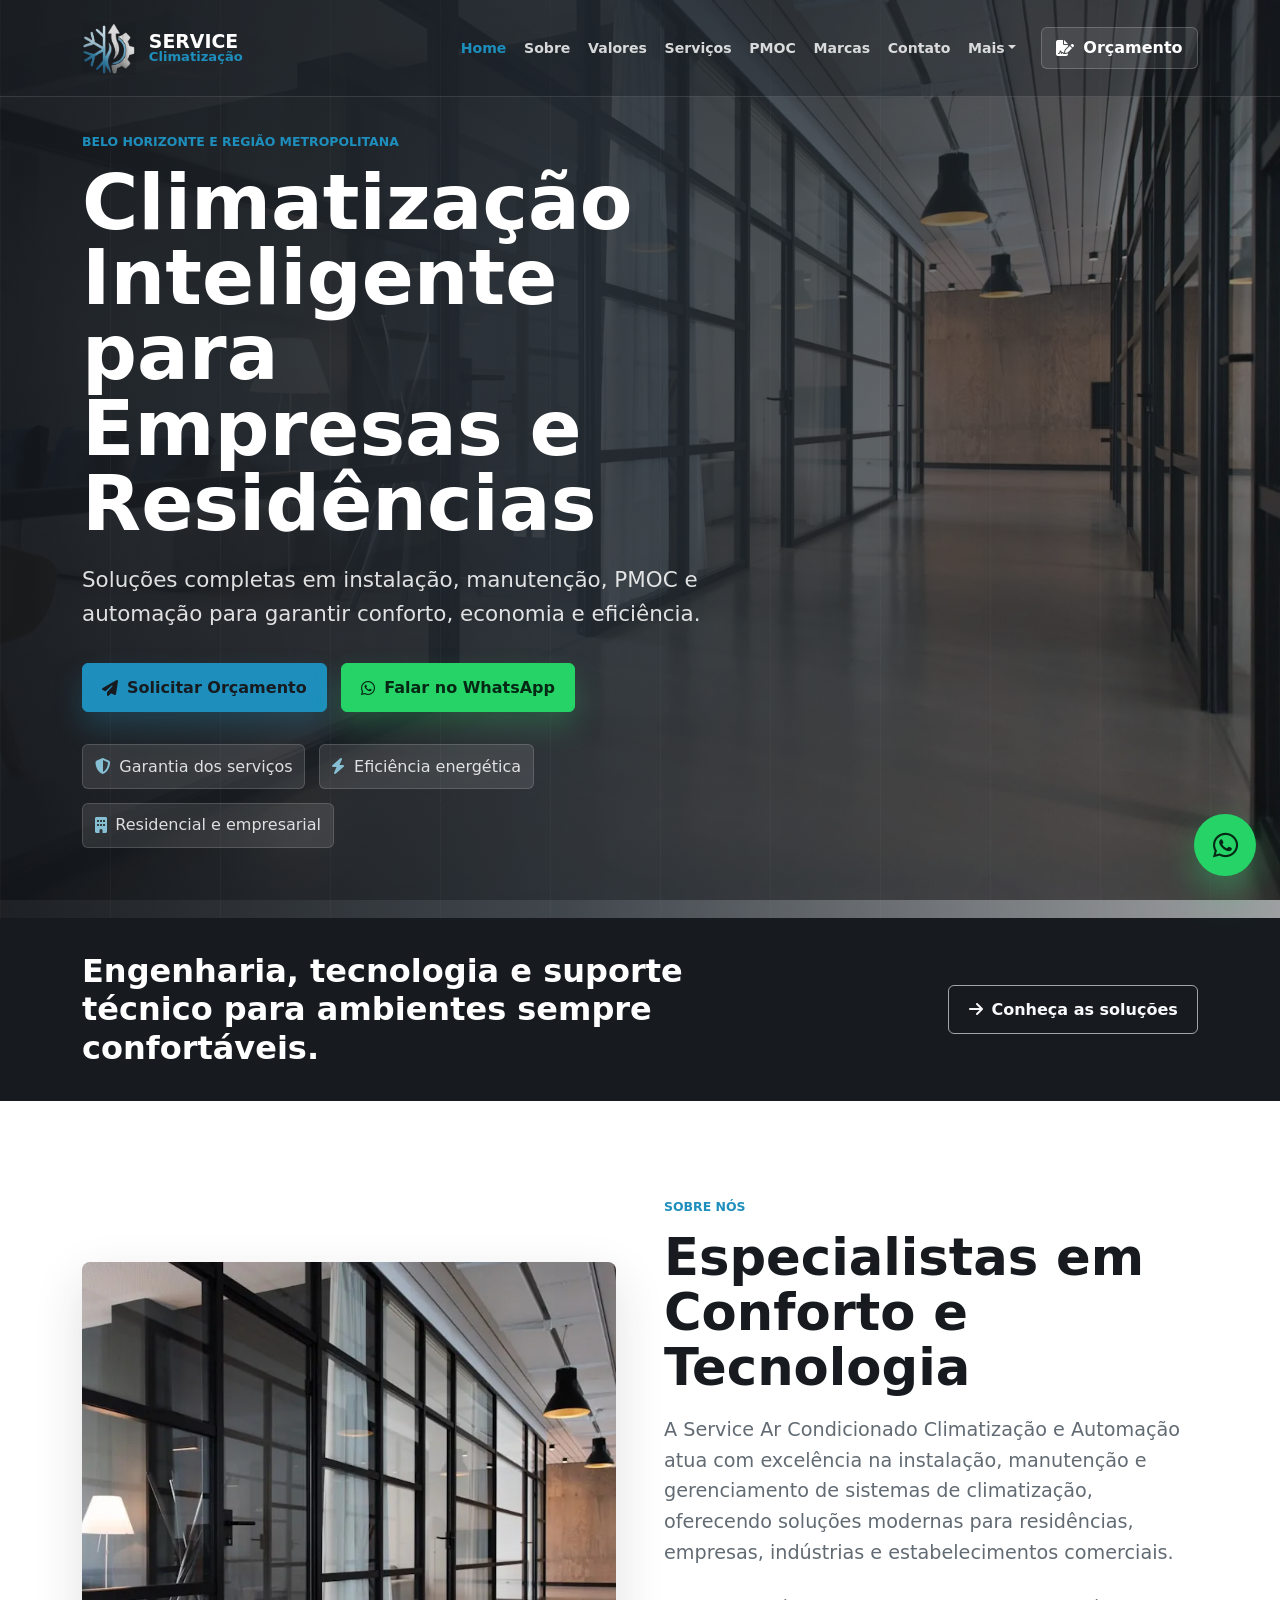
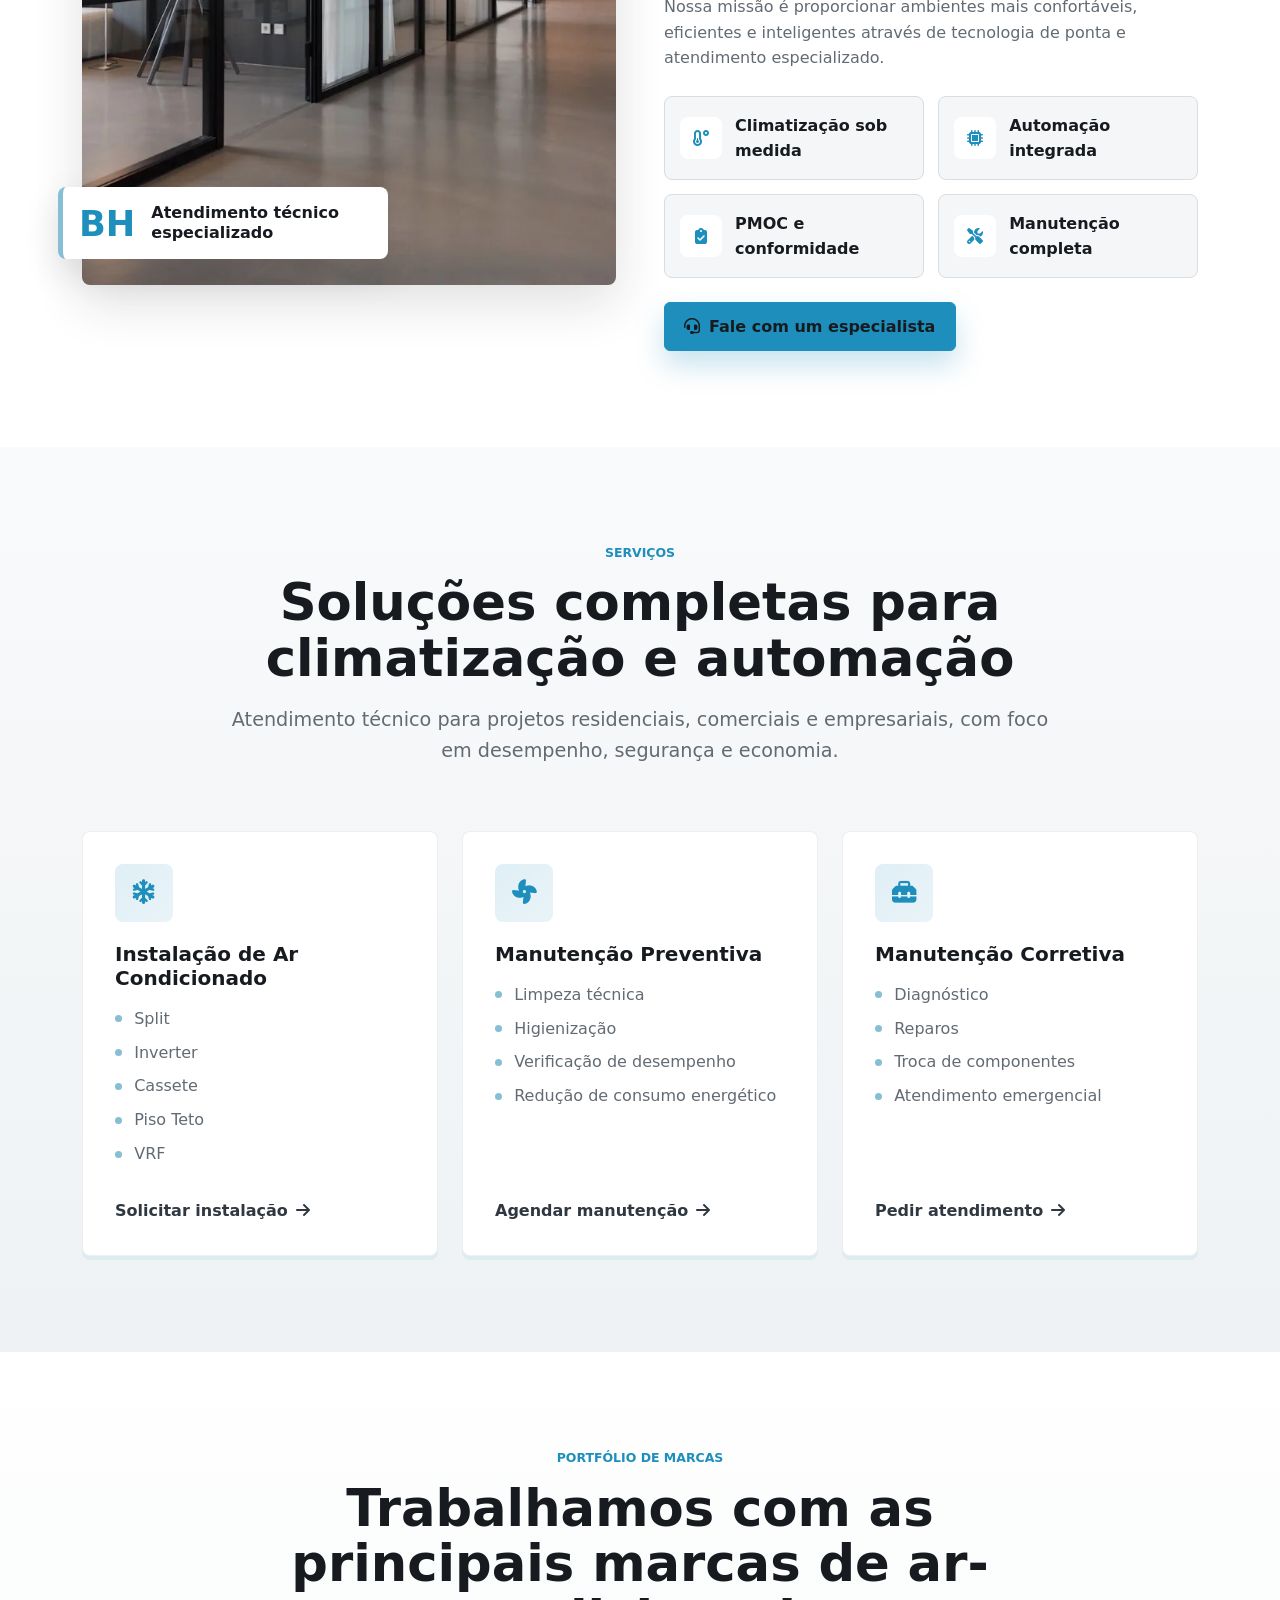
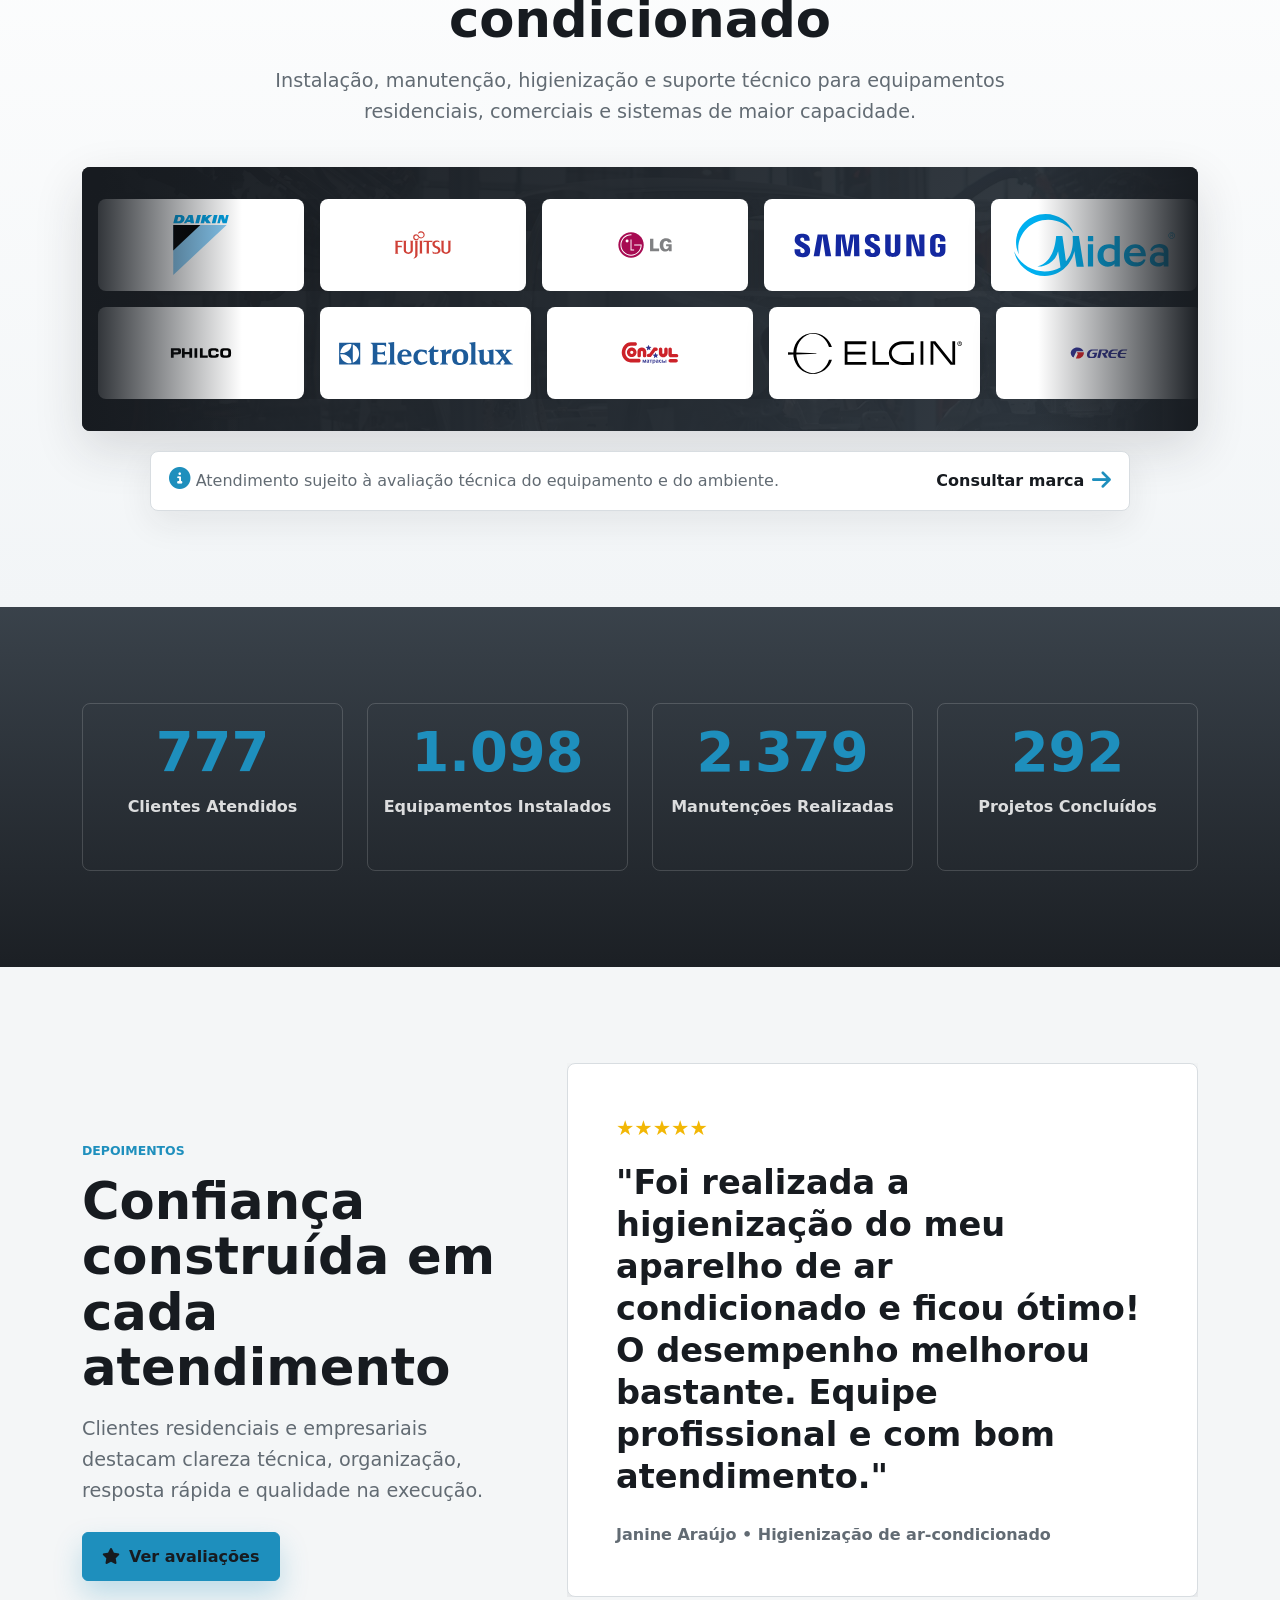
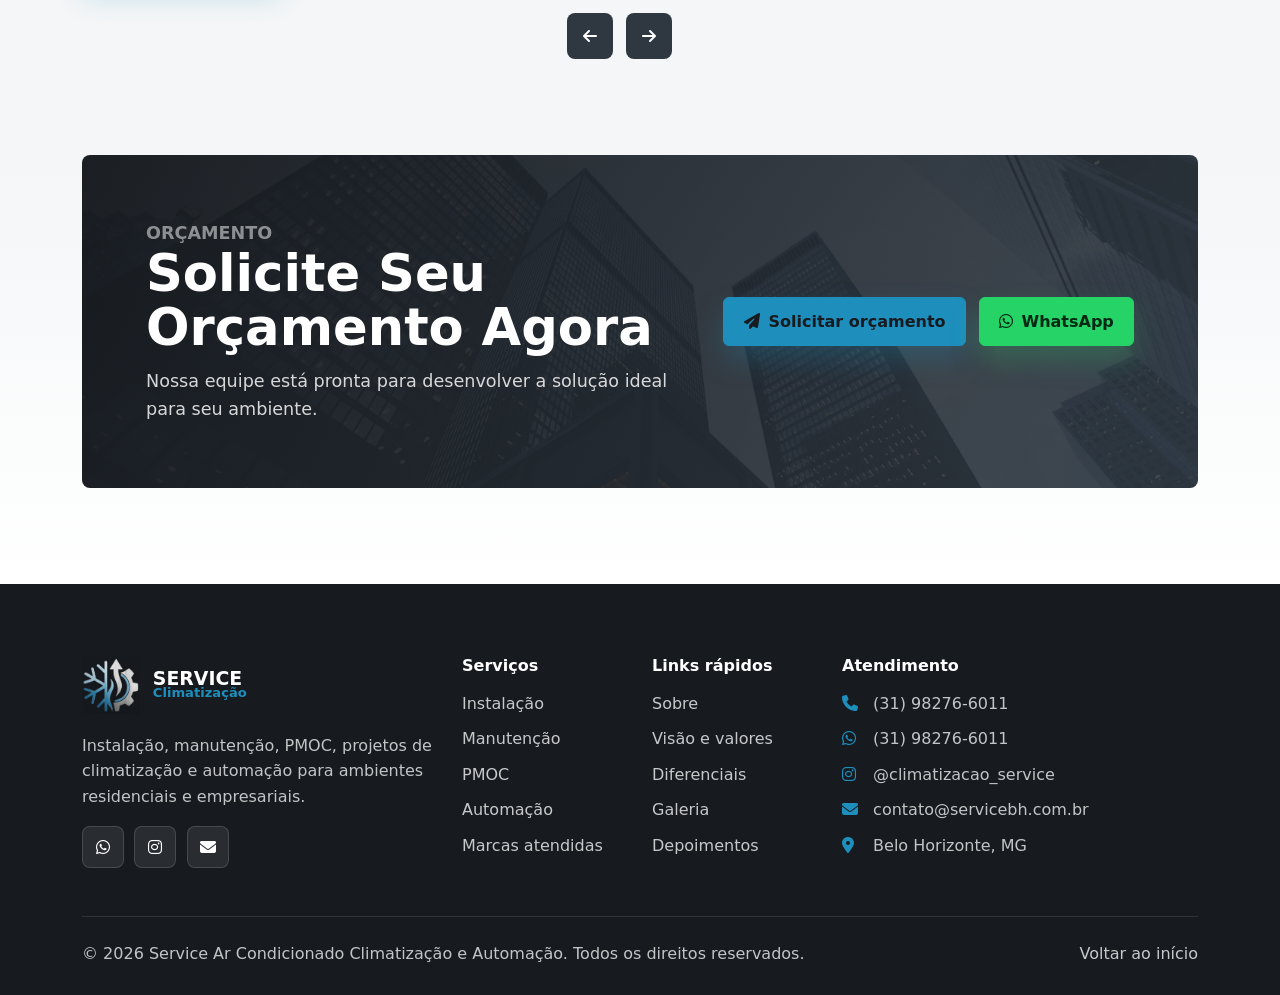
==== index.html @ f4989f2c "Publica site institucional Service BH" ====
<!doctype html>
            <html lang="pt-BR">
              <head>
          <meta charset="utf-8">
          <meta name="viewport" content="width=device-width, initial-scale=1">
          <title>Service Ar Condicionado | Climatização e Automação em Belo Horizonte</title>
          <meta name="description" content="Instalação, manutenção, PMOC, automação e projetos de climatização para empresas e residências em Belo Horizonte e Região Metropolitana.">
          <meta name="keywords" content="Ar Condicionado BH, Climatização BH, PMOC Belo Horizonte, Manutenção de Ar Condicionado, Automação Residencial, Automação Empresarial, Instalação de Ar Condicionado, Climatização Comercial">
          <meta name="author" content="Service Ar Condicionado Climatização e Automação">
          <meta name="robots" content="index, follow">
          <meta name="theme-color" content="#20252B">
          <link rel="canonical" href="https://servicebh.com.br/">
          <meta property="og:type" content="website">
          <meta property="og:locale" content="pt_BR">
          <meta property="og:title" content="Service Ar Condicionado | Climatização e Automação em Belo Horizonte">
          <meta property="og:description" content="Instalação, manutenção, PMOC, automação e projetos de climatização para empresas e residências em Belo Horizonte e Região Metropolitana.">
          <meta property="og:image" content="https://servicebh.com.br/assets/images/site/hero-office.webp">
          <meta property="og:url" content="https://servicebh.com.br/">
          <meta name="twitter:card" content="summary_large_image">
          <meta name="twitter:title" content="Service Ar Condicionado | Climatização e Automação em Belo Horizonte">
          <meta name="twitter:description" content="Instalação, manutenção, PMOC, automação e projetos de climatização para empresas e residências em Belo Horizonte e Região Metropolitana.">
          <meta name="twitter:image" content="https://servicebh.com.br/assets/images/site/hero-office.webp">
          <meta name="referrer" content="strict-origin-when-cross-origin">
          <link rel="preload" as="image" href="assets/images/site/hero-office.webp">
          <link rel="icon" type="image/png" href="assets/images/service-logo-icon.png">
          <link rel="apple-touch-icon" href="assets/images/service-logo-icon.png">
          <link rel="manifest" href="site.webmanifest">
          <link href="assets/vendor/bootstrap/css/bootstrap.min.css" rel="stylesheet">
          <link href="assets/vendor/fontawesome/css/all.min.css" rel="stylesheet">
          <link href="assets/css/styles.css" rel="stylesheet">
          <script type="application/ld+json">
{
        "@context": "https://schema.org",
        "@type": "HVACBusiness",
        "name": "Service Ar Condicionado Climatização e Automação",
        "description": "Instalação, manutenção preventiva, manutenção corretiva, contratos de manutenção, PMOC, projetos de climatização e automação residencial e empresarial em Belo Horizonte e Região Metropolitana.",
        "url": "https://servicebh.com.br/",
        "telephone": "+55 31 98276-6011",
        "email": "contato@servicebh.com.br",
        "sameAs": [
                "https://www.instagram.com/climatizacao_service/"
        ],
        "address": {
                "@type": "PostalAddress",
                "addressLocality": "Belo Horizonte",
                "addressRegion": "MG",
                "addressCountry": "BR"
        },
        "areaServed": [
                "Belo Horizonte",
                "Região Metropolitana de Belo Horizonte"
        ],
        "serviceType": [
                "Instalação de Ar Condicionado",
                "Manutenção Preventiva",
                "Manutenção Corretiva",
                "Contratos de Manutenção",
                "PMOC",
                "Automação Residencial",
                "Automação Empresarial",
                "Projetos de Climatização"
        ],
        "openingHours": "Mo-Fr 08:00-18:00",
        "priceRange": "$$"
}
          </script>
        </head>
              <body>
                <a class="skip-link" href="#conteudo">Ir para o conteúdo</a>
                <header class="site-header">
  <nav id="mainNav" class="navbar navbar-expand-lg fixed-top navbar-dark">
    <div class="container">
      <a class="navbar-brand brand-mark" href="index.html" aria-label="Service Climatização">
        <span class="brand-logo-frame"><img src="assets/images/service-logo-icon.png" alt="" width="305" height="300"></span>
        <span class="brand-text"><strong>SERVICE</strong><small>Climatização</small></span>
      </a>
      <button class="navbar-toggler" type="button" data-bs-toggle="collapse" data-bs-target="#navbarMenu" aria-controls="navbarMenu" aria-expanded="false" aria-label="Abrir navegação">
        <span class="navbar-toggler-icon"></span>
      </button>
      <div class="collapse navbar-collapse" id="navbarMenu">
        <ul class="navbar-nav ms-auto align-items-lg-center">
          <li class="nav-item"><a class="nav-link active" href="index.html" aria-current="page">Home</a></li>
      <li class="nav-item"><a class="nav-link" href="sobre.html">Sobre</a></li>
      <li class="nav-item"><a class="nav-link" href="valores.html">Valores</a></li>
      <li class="nav-item"><a class="nav-link" href="servicos.html">Serviços</a></li>
      <li class="nav-item"><a class="nav-link" href="pmoc.html">PMOC</a></li>
      <li class="nav-item"><a class="nav-link" href="marcas.html">Marcas</a></li>
      <li class="nav-item"><a class="nav-link" href="contato.html">Contato</a></li>
          <li class="nav-item dropdown">
            <button class="nav-link dropdown-toggle nav-more-toggle" type="button" data-bs-toggle="dropdown" aria-expanded="false">Mais</button>
            <ul class="dropdown-menu dropdown-menu-dark dropdown-menu-end">
              <li><a class="dropdown-item" href="diferenciais.html">Diferenciais</a></li>
              <li><a class="dropdown-item" href="galeria.html">Galeria</a></li>
              <li><a class="dropdown-item" href="depoimentos.html">Depoimentos</a></li>
            </ul>
          </li>
          <li class="nav-item ms-lg-3"><a class="btn btn-nav" href="contato.html"><i class="fa-solid fa-file-signature"></i>Orçamento</a></li>
        </ul>
      </div>
    </div>
  </nav>
</header>
                <main id="conteudo">
                  <section id="home" class="hero-section" aria-label="Service Ar Condicionado Climatização e Automação">
  <div class="hero-overlay"></div>
  <div class="container position-relative">
    <div class="row align-items-center min-vh-hero">
      <div class="col-lg-8 col-xl-7">
        <p class="section-kicker reveal">Belo Horizonte e Região Metropolitana</p>
        <h1 class="display-title reveal">Climatização Inteligente para Empresas e Residências</h1>
        <p class="hero-subtitle reveal">Soluções completas em instalação, manutenção, PMOC e automação para garantir conforto, economia e eficiência.</p>
        <div class="hero-actions reveal"><a class="btn btn-primary-action" href="contato.html"><i class="fa-solid fa-paper-plane"></i>Solicitar Orçamento</a><a class="btn btn-whatsapp" href="https://wa.me/5531982766011?text=Ol%C3%A1%2C%20gostaria%20de%20fazer%20um%20or%C3%A7amento." target="_blank" rel="noopener noreferrer"><i class="fa-brands fa-whatsapp"></i>Falar no WhatsApp</a></div>
        <div class="hero-trust reveal" aria-label="Indicadores de confiança"><span><i class="fa-solid fa-shield-halved"></i> Garantia dos serviços</span><span><i class="fa-solid fa-bolt"></i> Eficiência energética</span><span><i class="fa-solid fa-building"></i> Residencial e empresarial</span></div>
      </div>
    </div>
  </div>
</section>
<section class="quote-strip">
  <div class="container">
    <div class="row g-4 align-items-center">
      <div class="col-lg-8"><h2>Engenharia, tecnologia e suporte técnico para ambientes sempre confortáveis.</h2></div>
      <div class="col-lg-4 text-lg-end"><a class="btn btn-outline-light" href="servicos.html"><i class="fa-solid fa-arrow-right"></i>Conheça as soluções</a></div>
    </div>
  </div>
</section>
<section class="section-padding about-section">
  <div class="container">
    <div class="row align-items-center g-5">
      <div class="col-lg-6">
        <div class="image-stack reveal">
          <img class="about-main-img" src="assets/images/site/about-office.webp" alt="Ambiente corporativo moderno climatizado" width="1200" height="801" loading="lazy">
          <div class="experience-badge"><strong>BH</strong><span>Atendimento técnico especializado</span></div>
        </div>
      </div>
      <div class="col-lg-6">
        <p class="section-kicker reveal">Sobre nós</p>
        <h2 class="section-title reveal">Especialistas em Conforto e Tecnologia</h2>
        <p class="section-lead reveal">A Service Ar Condicionado Climatização e Automação atua com excelência na instalação, manutenção e gerenciamento de sistemas de climatização, oferecendo soluções modernas para residências, empresas, indústrias e estabelecimentos comerciais.</p>
        <p class="text-muted-custom reveal">Nossa missão é proporcionar ambientes mais confortáveis, eficientes e inteligentes através de tecnologia de ponta e atendimento especializado.</p>
        <div class="about-grid reveal">
          <div><i class="fa-solid fa-temperature-low"></i><span>Climatização sob medida</span></div>
          <div><i class="fa-solid fa-microchip"></i><span>Automação integrada</span></div>
          <div><i class="fa-solid fa-clipboard-check"></i><span>PMOC e conformidade</span></div>
          <div><i class="fa-solid fa-screwdriver-wrench"></i><span>Manutenção completa</span></div>
        </div>

        <a class="btn btn-primary-action mt-4 reveal" href="contato.html"><i class="fa-solid fa-headset"></i>Fale com um especialista</a>
      </div>
    </div>
  </div>
</section>
<section class="section-padding services-section">
          <div class="container">
            <div class="section-heading text-center mx-auto">
  <p class="section-kicker reveal">Serviços</p>
  <h2 class="section-title reveal">Soluções completas para climatização e automação</h2>
  <p class="section-lead reveal">Atendimento técnico para projetos residenciais, comerciais e empresariais, com foco em desempenho, segurança e economia.</p>
</div>
            <div class="row g-4 mt-2"><div class="col-md-6 col-xl-4">
  <article class="service-card reveal">
    <div class="service-icon"><i class="fa-solid fa-snowflake"></i></div>
    <h3>Instalação de Ar Condicionado</h3>
    <ul><li>Split</li><li>Inverter</li><li>Cassete</li><li>Piso Teto</li><li>VRF</li></ul>
    <a href="contato.html" class="card-link">Solicitar instalação <i class="fa-solid fa-arrow-right"></i></a>
  </article>
</div>
<div class="col-md-6 col-xl-4">
  <article class="service-card reveal">
    <div class="service-icon"><i class="fa-solid fa-fan"></i></div>
    <h3>Manutenção Preventiva</h3>
    <ul><li>Limpeza técnica</li><li>Higienização</li><li>Verificação de desempenho</li><li>Redução de consumo energético</li></ul>
    <a href="contato.html" class="card-link">Agendar manutenção <i class="fa-solid fa-arrow-right"></i></a>
  </article>
</div>
<div class="col-md-6 col-xl-4">
  <article class="service-card reveal">
    <div class="service-icon"><i class="fa-solid fa-toolbox"></i></div>
    <h3>Manutenção Corretiva</h3>
    <ul><li>Diagnóstico</li><li>Reparos</li><li>Troca de componentes</li><li>Atendimento emergencial</li></ul>
    <a href="contato.html" class="card-link">Pedir atendimento <i class="fa-solid fa-arrow-right"></i></a>
  </article>
</div></div>
          </div>
        </section>
<section class="section-padding brands-section">
  <div class="container">
    <div class="section-heading text-center mx-auto">
      <p class="section-kicker reveal">Portfólio de marcas</p>
      <h2 class="section-title reveal">Trabalhamos com as principais marcas de ar-condicionado</h2>
      <p class="section-lead reveal">Instalação, manutenção, higienização e suporte técnico para equipamentos residenciais, comerciais e sistemas de maior capacidade.</p>
    </div>
    <div class="brands-showcase reveal" aria-label="Marcas de ar-condicionado atendidas">
      <div class="brand-marquee"><div class="brand-track"><span class="brand-tile brand-logo-tile"><img src="assets/images/brands/daikin.svg" alt="Logo Daikin" width="360" height="120" loading="lazy"></span><span class="brand-tile brand-logo-tile"><img src="assets/images/brands/fujitsu.svg" alt="Logo Fujitsu" width="360" height="120" loading="lazy"></span><span class="brand-tile brand-logo-tile"><img src="assets/images/brands/lg.svg" alt="Logo LG" width="360" height="120" loading="lazy"></span><span class="brand-tile brand-logo-tile"><img src="assets/images/brands/samsung.svg" alt="Logo Samsung" width="360" height="120" loading="lazy"></span><span class="brand-tile brand-logo-tile"><img src="assets/images/brands/midea.svg" alt="Logo Midea" width="360" height="120" loading="lazy"></span><span class="brand-tile brand-logo-tile"><img src="assets/images/brands/carrier.svg" alt="Logo Carrier" width="360" height="120" loading="lazy"></span><span class="brand-tile brand-logo-tile"><img src="assets/images/brands/springer.svg" alt="Logo Springer" width="360" height="120" loading="lazy"></span><span class="brand-tile brand-logo-tile"><img src="assets/images/brands/gree.svg" alt="Logo Gree" width="360" height="120" loading="lazy"></span><span class="brand-tile brand-logo-tile"><img src="assets/images/brands/elgin.svg" alt="Logo Elgin" width="360" height="120" loading="lazy"></span><span class="brand-tile brand-logo-tile"><img src="assets/images/brands/consul.svg" alt="Logo Consul" width="360" height="120" loading="lazy"></span><span class="brand-tile brand-logo-tile"><img src="assets/images/brands/electrolux.svg" alt="Logo Electrolux" width="360" height="120" loading="lazy"></span><span class="brand-tile brand-logo-tile"><img src="assets/images/brands/philco.svg" alt="Logo Philco" width="360" height="120" loading="lazy"></span><span class="brand-tile brand-logo-tile"><img src="assets/images/brands/daikin.svg" alt="Logo Daikin" width="360" height="120" loading="lazy"></span><span class="brand-tile brand-logo-tile"><img src="assets/images/brands/fujitsu.svg" alt="Logo Fujitsu" width="360" height="120" loading="lazy"></span><span class="brand-tile brand-logo-tile"><img src="assets/images/brands/lg.svg" alt="Logo LG" width="360" height="120" loading="lazy"></span><span class="brand-tile brand-logo-tile"><img src="assets/images/brands/samsung.svg" alt="Logo Samsung" width="360" height="120" loading="lazy"></span><span class="brand-tile brand-logo-tile"><img src="assets/images/brands/midea.svg" alt="Logo Midea" width="360" height="120" loading="lazy"></span><span class="brand-tile brand-logo-tile"><img src="assets/images/brands/carrier.svg" alt="Logo Carrier" width="360" height="120" loading="lazy"></span><span class="brand-tile brand-logo-tile"><img src="assets/images/brands/springer.svg" alt="Logo Springer" width="360" height="120" loading="lazy"></span><span class="brand-tile brand-logo-tile"><img src="assets/images/brands/gree.svg" alt="Logo Gree" width="360" height="120" loading="lazy"></span><span class="brand-tile brand-logo-tile"><img src="assets/images/brands/elgin.svg" alt="Logo Elgin" width="360" height="120" loading="lazy"></span><span class="brand-tile brand-logo-tile"><img src="assets/images/brands/consul.svg" alt="Logo Consul" width="360" height="120" loading="lazy"></span><span class="brand-tile brand-logo-tile"><img src="assets/images/brands/electrolux.svg" alt="Logo Electrolux" width="360" height="120" loading="lazy"></span><span class="brand-tile brand-logo-tile"><img src="assets/images/brands/philco.svg" alt="Logo Philco" width="360" height="120" loading="lazy"></span></div></div>
      <div class="brand-marquee brand-marquee-reverse"><div class="brand-track"><span class="brand-tile brand-logo-tile"><img src="assets/images/brands/philco.svg" alt="Logo Philco" width="360" height="120" loading="lazy"></span><span class="brand-tile brand-logo-tile"><img src="assets/images/brands/electrolux.svg" alt="Logo Electrolux" width="360" height="120" loading="lazy"></span><span class="brand-tile brand-logo-tile"><img src="assets/images/brands/consul.svg" alt="Logo Consul" width="360" height="120" loading="lazy"></span><span class="brand-tile brand-logo-tile"><img src="assets/images/brands/elgin.svg" alt="Logo Elgin" width="360" height="120" loading="lazy"></span><span class="brand-tile brand-logo-tile"><img src="assets/images/brands/gree.svg" alt="Logo Gree" width="360" height="120" loading="lazy"></span><span class="brand-tile brand-logo-tile"><img src="assets/images/brands/springer.svg" alt="Logo Springer" width="360" height="120" loading="lazy"></span><span class="brand-tile brand-logo-tile"><img src="assets/images/brands/carrier.svg" alt="Logo Carrier" width="360" height="120" loading="lazy"></span><span class="brand-tile brand-logo-tile"><img src="assets/images/brands/midea.svg" alt="Logo Midea" width="360" height="120" loading="lazy"></span><span class="brand-tile brand-logo-tile"><img src="assets/images/brands/samsung.svg" alt="Logo Samsung" width="360" height="120" loading="lazy"></span><span class="brand-tile brand-logo-tile"><img src="assets/images/brands/lg.svg" alt="Logo LG" width="360" height="120" loading="lazy"></span><span class="brand-tile brand-logo-tile"><img src="assets/images/brands/fujitsu.svg" alt="Logo Fujitsu" width="360" height="120" loading="lazy"></span><span class="brand-tile brand-logo-tile"><img src="assets/images/brands/daikin.svg" alt="Logo Daikin" width="360" height="120" loading="lazy"></span><span class="brand-tile brand-logo-tile"><img src="assets/images/brands/philco.svg" alt="Logo Philco" width="360" height="120" loading="lazy"></span><span class="brand-tile brand-logo-tile"><img src="assets/images/brands/electrolux.svg" alt="Logo Electrolux" width="360" height="120" loading="lazy"></span><span class="brand-tile brand-logo-tile"><img src="assets/images/brands/consul.svg" alt="Logo Consul" width="360" height="120" loading="lazy"></span><span class="brand-tile brand-logo-tile"><img src="assets/images/brands/elgin.svg" alt="Logo Elgin" width="360" height="120" loading="lazy"></span><span class="brand-tile brand-logo-tile"><img src="assets/images/brands/gree.svg" alt="Logo Gree" width="360" height="120" loading="lazy"></span><span class="brand-tile brand-logo-tile"><img src="assets/images/brands/springer.svg" alt="Logo Springer" width="360" height="120" loading="lazy"></span><span class="brand-tile brand-logo-tile"><img src="assets/images/brands/carrier.svg" alt="Logo Carrier" width="360" height="120" loading="lazy"></span><span class="brand-tile brand-logo-tile"><img src="assets/images/brands/midea.svg" alt="Logo Midea" width="360" height="120" loading="lazy"></span><span class="brand-tile brand-logo-tile"><img src="assets/images/brands/samsung.svg" alt="Logo Samsung" width="360" height="120" loading="lazy"></span><span class="brand-tile brand-logo-tile"><img src="assets/images/brands/lg.svg" alt="Logo LG" width="360" height="120" loading="lazy"></span><span class="brand-tile brand-logo-tile"><img src="assets/images/brands/fujitsu.svg" alt="Logo Fujitsu" width="360" height="120" loading="lazy"></span><span class="brand-tile brand-logo-tile"><img src="assets/images/brands/daikin.svg" alt="Logo Daikin" width="360" height="120" loading="lazy"></span></div></div>
    </div>
    <div class="brands-note reveal">
      <span><i class="fa-solid fa-circle-info"></i> Atendimento sujeito à avaliação técnica do equipamento e do ambiente.</span>
      <a href="contato.html">Consultar marca <i class="fa-solid fa-arrow-right"></i></a>
    </div>
  </div>
</section>
<section class="section-padding stats-section">
  <div class="container">
    <div class="row g-4 text-center">
      <div class="col-6 col-lg-3"><div class="stat-card reveal"><strong class="counter" data-target="850">0</strong><span>Clientes Atendidos</span></div></div>
      <div class="col-6 col-lg-3"><div class="stat-card reveal"><strong class="counter" data-target="1200">0</strong><span>Equipamentos Instalados</span></div></div>
      <div class="col-6 col-lg-3"><div class="stat-card reveal"><strong class="counter" data-target="2600">0</strong><span>Manutenções Realizadas</span></div></div>
      <div class="col-6 col-lg-3"><div class="stat-card reveal"><strong class="counter" data-target="320">0</strong><span>Projetos Concluídos</span></div></div>
    </div>
  </div>
</section>
<section class="section-padding testimonials-section">
          <div class="container">
            <div class="row align-items-center g-5">
              <div class="col-lg-5">
                <p class="section-kicker reveal">Depoimentos</p>
                <h2 class="section-title reveal">Confiança construída em cada atendimento</h2>
                <p class="section-lead reveal">Clientes residenciais e empresariais destacam clareza técnica, organização, resposta rápida e qualidade na execução.</p>
                <a class="btn btn-primary-action reveal" href="depoimentos.html"><i class="fa-solid fa-star"></i>Ver avaliações</a>
              </div>
              <div class="col-lg-7">
                <div id="testimonialsCarousel" class="carousel slide reveal" data-bs-ride="carousel">
                  <div class="carousel-inner"><div class="carousel-item active"><blockquote class="testimonial-card"><div class="stars" aria-label="Avaliação cinco estrelas">★★★★★</div><p>"Foi realizada a higienização do meu aparelho de ar condicionado e ficou ótimo! O desempenho melhorou bastante. Equipe profissional e com bom atendimento."</p><footer>Janine Araújo • Higienização de ar-condicionado</footer></blockquote></div>
<div class="carousel-item"><blockquote class="testimonial-card"><div class="stars" aria-label="Avaliação cinco estrelas">★★★★★</div><p>"Fiquei muito satisfeito com o atendimento. O técnico entende muito do assunto, tirou todas as minhas dúvidas sobre o melhor local para o aparelho e fez um serviço impecável. Resposta rápida e execução perfeita!"</p><footer>Igor Aguiar • Instalação residencial</footer></blockquote></div>
<div class="carousel-item"><blockquote class="testimonial-card"><div class="stars" aria-label="Avaliação cinco estrelas">★★★★★</div><p>"Os melhores de BH e região. Indico de olho fechado. Fernando é muito profissional."</p><footer>Frederico Luiz • Atendimento técnico</footer></blockquote></div></div>
                  <div class="carousel-controls">
                    <button class="carousel-control-prev" type="button" data-bs-target="#testimonialsCarousel" data-bs-slide="prev" aria-label="Depoimento anterior"><i class="fa-solid fa-arrow-left"></i></button>
                    <button class="carousel-control-next" type="button" data-bs-target="#testimonialsCarousel" data-bs-slide="next" aria-label="Próximo depoimento"><i class="fa-solid fa-arrow-right"></i></button>
                  </div>
                </div>
              </div>
            </div>
          </div>
        </section>
<section class="cta-section">
  <div class="container">
    <div class="cta-panel reveal">
      <div><p class="section-kicker text-white-50">Orçamento</p><h2>Solicite Seu Orçamento Agora</h2><p>Nossa equipe está pronta para desenvolver a solução ideal para seu ambiente.</p></div>
      <div class="cta-actions"><a class="btn btn-primary-action" href="contato.html"><i class="fa-solid fa-paper-plane"></i>Solicitar orçamento</a><a class="btn btn-whatsapp" href="https://wa.me/5531982766011?text=Ol%C3%A1%2C%20gostaria%20de%20fazer%20um%20or%C3%A7amento." target="_blank" rel="noopener noreferrer"><i class="fa-brands fa-whatsapp"></i>WhatsApp</a></div>
    </div>
  </div>
</section>
                </main>
                <footer class="site-footer">
  <div class="container">
    <div class="row g-4">
      <div class="col-lg-4">
        <a class="footer-brand brand-mark" href="index.html" aria-label="Service Climatização">
          <span class="brand-logo-frame"><img src="assets/images/service-logo-icon.png" alt="" width="305" height="300"></span>
          <span class="brand-text"><strong>SERVICE</strong><small>Climatização</small></span>
        </a>
        <p>Instalação, manutenção, PMOC, projetos de climatização e automação para ambientes residenciais e empresariais.</p>
        <div class="footer-social" aria-label="Canais digitais da Service Ar">
          <a href="https://wa.me/5531982766011?text=Ol%C3%A1%2C%20gostaria%20de%20fazer%20um%20or%C3%A7amento." target="_blank" rel="noopener noreferrer" aria-label="WhatsApp Service Ar"><i class="fa-brands fa-whatsapp"></i></a>
          <a href="https://www.instagram.com/climatizacao_service/" target="_blank" rel="noopener noreferrer" aria-label="Instagram Service Ar"><i class="fa-brands fa-instagram"></i></a>
          <a href="mailto:contato@servicebh.com.br" aria-label="E-mail Service Ar"><i class="fa-solid fa-envelope"></i></a>
        </div>
      </div>
      <div class="col-6 col-lg-2">
        <h3>Serviços</h3>
        <ul>
          <li><a href="servicos.html">Instalação</a></li>
          <li><a href="servicos.html">Manutenção</a></li>
          <li><a href="pmoc.html">PMOC</a></li>
          <li><a href="servicos.html">Automação</a></li>
          <li><a href="marcas.html">Marcas atendidas</a></li>
        </ul>
      </div>
      <div class="col-6 col-lg-2">
        <h3>Links rápidos</h3>
        <ul>
          <li><a href="sobre.html">Sobre</a></li>
          <li><a href="valores.html">Visão e valores</a></li>
          <li><a href="diferenciais.html">Diferenciais</a></li>
          <li><a href="galeria.html">Galeria</a></li>
          <li><a href="depoimentos.html">Depoimentos</a></li>
        </ul>
      </div>
      <div class="col-lg-4">
        <h3>Atendimento</h3>
        <ul class="footer-contact">
          <li><i class="fa-solid fa-phone"></i> (31) 98276-6011</li>
          <li><i class="fa-brands fa-whatsapp"></i> (31) 98276-6011</li>
          <li><i class="fa-brands fa-instagram"></i> @climatizacao_service</li>
          <li><i class="fa-solid fa-envelope"></i> contato@servicebh.com.br</li>
          <li><i class="fa-solid fa-location-dot"></i> Belo Horizonte, MG</li>
        </ul>
      </div>
    </div>
    <div class="footer-bottom">
      <span>© <span id="currentYear"></span> Service Ar Condicionado Climatização e Automação. Todos os direitos reservados.</span>
      <a href="index.html">Voltar ao início</a>
    </div>
  </div>
</footer>
                <a class="floating-whatsapp" href="https://wa.me/5531982766011?text=Ol%C3%A1%2C%20gostaria%20de%20fazer%20um%20or%C3%A7amento." target="_blank" rel="noopener noreferrer" aria-label="Falar no WhatsApp"><i class="fa-brands fa-whatsapp"></i></a>
                <div class="modal fade" id="lightboxModal" tabindex="-1" aria-labelledby="lightboxTitle" aria-hidden="true">
  <div class="modal-dialog modal-dialog-centered modal-xl">
    <div class="modal-content lightbox-content">
      <button type="button" class="btn-close btn-close-white" data-bs-dismiss="modal" aria-label="Fechar"></button>
      <img id="lightboxImage" src="" alt="">
      <h3 id="lightboxTitle"></h3>
    </div>
  </div>
</div>
                <script src="assets/vendor/bootstrap/js/bootstrap.bundle.min.js" defer></script>
                <script src="assets/js/main.js" defer></script>
              </body>
            </html>
---- assets/css/styles.css ----
:root {
  --color-navy: #2f3841;
  --color-navy-900: #171b20;
  --color-cyan: #1e8fbd;
  --color-green: #86bfd4;
  --color-whatsapp: #25d366;
  --color-white: #ffffff;
  --color-ink: #20252b;
  --color-muted: #626b73;
  --color-line: #d8dde1;
  --color-surface: #f4f6f7;
  --color-silver: #e5e8ea;
  --shadow-soft: 0 18px 50px rgba(32, 37, 43, 0.14);
  --shadow-card: 0 14px 36px rgba(32, 37, 43, 0.12);
  --radius: 8px;
  --transition: 220ms ease;
}

* {
  box-sizing: border-box;
}

html {
  scroll-behavior: smooth;
}

body {
  color: var(--color-ink);
  font-family: Inter, ui-sans-serif, system-ui, -apple-system, BlinkMacSystemFont, "Segoe UI", sans-serif;
  line-height: 1.6;
  margin: 0;
  overflow-x: hidden;
  background: var(--color-white);
}

img {
  display: block;
  height: auto;
  max-width: 100%;
}

a {
  color: inherit;
  text-decoration: none;
}

.skip-link {
  background: var(--color-cyan);
  color: var(--color-navy-900);
  font-weight: 800;
  left: 1rem;
  padding: 0.7rem 1rem;
  position: fixed;
  top: -6rem;
  z-index: 2000;
}

.skip-link:focus {
  top: 1rem;
}

.section-padding {
  padding: 96px 0;
}

.section-heading {
  max-width: 820px;
  margin-bottom: 2.5rem;
}

.section-kicker {
  color: var(--color-cyan);
  font-size: 0.78rem;
  font-weight: 900;
  letter-spacing: 0;
  margin-bottom: 0.8rem;
  text-transform: uppercase;
}

.section-title {
  color: var(--color-navy-900);
  font-size: clamp(2rem, 4vw, 3.2rem);
  font-weight: 850;
  line-height: 1.08;
  margin-bottom: 1.2rem;
}

.section-lead {
  color: var(--color-muted);
  font-size: clamp(1rem, 1.8vw, 1.2rem);
  margin-bottom: 1.6rem;
}

.text-muted-custom {
  color: var(--color-muted);
}

.btn {
  align-items: center;
  border-radius: 6px;
  display: inline-flex;
  font-weight: 800;
  gap: 0.55rem;
  justify-content: center;
  line-height: 1.2;
  min-height: 48px;
  padding: 0.86rem 1.2rem;
  transition: transform var(--transition), box-shadow var(--transition), background var(--transition), color var(--transition), border-color var(--transition);
}

.btn:hover {
  transform: translateY(-2px);
}

.btn-primary-action {
  background: var(--color-cyan);
  border: 1px solid var(--color-cyan);
  color: var(--color-navy-900);
  box-shadow: 0 14px 28px rgba(30, 143, 189, 0.25);
}

.btn-primary-action:hover,
.btn-primary-action:focus {
  background: #5cb9d8;
  border-color: #5cb9d8;
  color: var(--color-navy-900);
  box-shadow: 0 18px 34px rgba(30, 143, 189, 0.33);
}

.btn-whatsapp {
  background: var(--color-whatsapp);
  border: 1px solid var(--color-whatsapp);
  color: #052815;
  box-shadow: 0 14px 28px rgba(46, 204, 113, 0.25);
}

.btn-whatsapp:hover,
.btn-whatsapp:focus {
  background: #46df86;
  border-color: #46df86;
  color: #052815;
  box-shadow: 0 18px 34px rgba(46, 204, 113, 0.32);
}

.btn-outline-light {
  border-color: rgba(255, 255, 255, 0.6);
}

.site-header .navbar {
  background: rgba(23, 27, 32, 0.34);
  border-bottom: 1px solid rgba(255, 255, 255, 0.12);
  padding: 1rem 0;
  transition: background var(--transition), padding var(--transition), box-shadow var(--transition), backdrop-filter var(--transition);
}

.site-header .navbar.scrolled {
  background: rgba(23, 27, 32, 0.96);
  box-shadow: 0 12px 36px rgba(0, 0, 0, 0.16);
  padding: 0.62rem 0;
  backdrop-filter: blur(14px);
}

.brand-mark {
  align-items: center;
  display: inline-flex;
  gap: 0.8rem;
}

.brand-logo-frame {
  align-items: center;
  background: transparent;
  border: 0;
  border-radius: 0;
  box-shadow: none;
  display: inline-flex;
  height: 54px;
  justify-content: center;
  overflow: hidden;
  padding: 0;
  width: 54px;
}

.brand-logo-frame img {
  height: 100%;
  filter: drop-shadow(0 8px 14px rgba(0, 0, 0, 0.32));
  object-fit: contain;
  width: 100%;
}

.brand-icon {
  align-items: center;
  background: linear-gradient(135deg, var(--color-cyan), var(--color-green));
  border-radius: 8px;
  color: var(--color-navy-900);
  display: inline-flex;
  flex: 0 0 42px;
  height: 42px;
  justify-content: center;
  width: 42px;
}

.brand-text {
  display: grid;
  line-height: 0.98;
}

.brand-text strong {
  color: var(--color-white);
  font-size: 1.18rem;
  font-weight: 900;
}

.brand-text small {
  color: var(--color-cyan);
  font-size: 0.82rem;
  font-weight: 800;
}

.navbar-dark .navbar-nav .nav-link {
  color: rgba(255, 255, 255, 0.82);
  font-size: 0.88rem;
  font-weight: 750;
  padding-left: 0.55rem;
  padding-right: 0.55rem;
}

.navbar-dark .navbar-nav .nav-link:hover,
.navbar-dark .navbar-nav .nav-link.active {
  color: var(--color-cyan);
}

.nav-more-toggle {
  background: transparent;
  border: 0;
}

.dropdown-menu-dark {
  background: rgba(23, 27, 32, 0.98);
  border: 1px solid rgba(255, 255, 255, 0.12);
  border-radius: var(--radius);
  box-shadow: var(--shadow-card);
}

.dropdown-menu-dark .dropdown-item {
  color: rgba(255, 255, 255, 0.82);
  font-weight: 750;
}

.dropdown-menu-dark .dropdown-item:hover,
.dropdown-menu-dark .dropdown-item.active {
  background: rgba(30, 143, 189, 0.14);
  color: var(--color-cyan);
}

.btn-nav {
  background: rgba(255, 255, 255, 0.08);
  border: 1px solid rgba(255, 255, 255, 0.2);
  color: var(--color-white);
  min-height: 42px;
  padding: 0.68rem 0.9rem;
}

.btn-nav:hover {
  background: var(--color-white);
  color: var(--color-navy-900);
}

.hero-section {
  background:
    linear-gradient(90deg, rgba(23, 27, 32, 0.94) 0%, rgba(47, 56, 65, 0.84) 44%, rgba(47, 56, 65, 0.28) 100%),
    url("../images/site/hero-office.webp") center/cover fixed;
  color: var(--color-white);
  min-height: 88vh;
  overflow: hidden;
  position: relative;
}

.page-hero {
  background:
    linear-gradient(110deg, rgba(23, 27, 32, 0.92), rgba(47, 56, 65, 0.66)),
    url("../images/site/hero-office.webp") center/cover;
  color: var(--color-white);
  overflow: hidden;
  position: relative;
}

.page-hero-about {
  background:
    linear-gradient(110deg, rgba(23, 27, 32, 0.92), rgba(47, 56, 65, 0.62)),
    url("../images/site/about-office.webp") center/cover;
}

.page-hero-values,
.page-hero-pmoc {
  background:
    linear-gradient(110deg, rgba(23, 27, 32, 0.93), rgba(47, 56, 65, 0.64)),
    url("../images/site/gallery-maintenance.webp") center/cover;
}

.page-hero-services,
.page-hero-features {
  background:
    linear-gradient(110deg, rgba(23, 27, 32, 0.93), rgba(47, 56, 65, 0.62)),
    url("../images/site/features-technical.webp") center/cover;
}

.page-hero-brands {
  background:
    linear-gradient(110deg, rgba(23, 27, 32, 0.93), rgba(47, 56, 65, 0.62)),
    url("../images/site/brands-industrial.webp") center/cover;
}

.page-hero-gallery,
.page-hero-testimonials,
.page-hero-contact {
  background:
    linear-gradient(110deg, rgba(23, 27, 32, 0.93), rgba(47, 56, 65, 0.58)),
    url("../images/site/building-commercial.webp") center/cover;
}

.page-hero-inner {
  min-height: 480px;
  padding: 150px 0 72px;
}

.page-hero .display-title {
  color: var(--color-white);
  max-width: 940px;
}

.page-hero .hero-subtitle {
  max-width: 780px;
}

.page-hero-actions {
  display: flex;
  flex-wrap: wrap;
  gap: 0.85rem;
  margin-top: 1.8rem;
}

.hero-overlay {
  background:
    linear-gradient(180deg, rgba(0, 0, 0, 0.15), rgba(0, 0, 0, 0.2)),
    repeating-linear-gradient(90deg, rgba(255, 255, 255, 0.035) 0, rgba(255, 255, 255, 0.035) 1px, transparent 1px, transparent 110px);
  inset: 0;
  pointer-events: none;
  position: absolute;
}

.min-vh-hero {
  min-height: 88vh;
  padding: 132px 0 70px;
}

.display-title {
  color: var(--color-white);
  font-size: clamp(2.6rem, 6vw, 5.7rem);
  font-weight: 900;
  line-height: 0.98;
  margin-bottom: 1.35rem;
  max-width: 900px;
}

.hero-subtitle {
  color: rgba(255, 255, 255, 0.86);
  font-size: clamp(1.05rem, 2vw, 1.34rem);
  margin-bottom: 2rem;
  max-width: 690px;
}

.hero-actions {
  display: flex;
  flex-wrap: wrap;
  gap: 0.9rem;
}

.hero-trust {
  color: rgba(255, 255, 255, 0.84);
  display: flex;
  flex-wrap: wrap;
  gap: 0.85rem;
  margin-top: 2rem;
}

.hero-trust span {
  align-items: center;
  background: rgba(255, 255, 255, 0.1);
  border: 1px solid rgba(255, 255, 255, 0.15);
  border-radius: 6px;
  display: inline-flex;
  gap: 0.55rem;
  padding: 0.55rem 0.72rem;
}

.hero-trust i {
  color: var(--color-green);
}

.quote-strip {
  background: var(--color-navy-900);
  color: var(--color-white);
  padding: 34px 0;
}

.quote-strip h2 {
  color: var(--color-white);
  font-size: clamp(1.35rem, 2.8vw, 2rem);
  font-weight: 820;
  line-height: 1.2;
  margin: 0;
}

.about-section {
  background: var(--color-white);
}

.image-stack {
  margin: 0 auto;
  max-width: 560px;
  position: relative;
}

.about-main-img {
  aspect-ratio: 6 / 7;
  border-radius: var(--radius);
  box-shadow: var(--shadow-soft);
  object-fit: cover;
  width: 100%;
}

.experience-badge {
  align-items: center;
  background: var(--color-white);
  border-left: 5px solid var(--color-green);
  border-radius: var(--radius);
  bottom: 26px;
  box-shadow: var(--shadow-card);
  display: flex;
  gap: 1rem;
  left: -24px;
  max-width: min(330px, calc(100% - 24px));
  padding: 1rem;
  position: absolute;
}

.experience-badge strong {
  color: var(--color-cyan);
  font-size: 2.2rem;
  font-weight: 900;
  line-height: 1;
}

.experience-badge span {
  color: var(--color-navy-900);
  font-weight: 800;
  line-height: 1.25;
}

.about-grid {
  display: grid;
  gap: 0.9rem;
  grid-template-columns: repeat(2, minmax(0, 1fr));
  margin-top: 1.6rem;
}

.about-grid div {
  align-items: center;
  background: var(--color-surface);
  border: 1px solid var(--color-line);
  border-radius: var(--radius);
  display: flex;
  gap: 0.8rem;
  min-height: 78px;
  padding: 0.95rem;
}

.about-grid i {
  align-items: center;
  background: var(--color-white);
  border-radius: 8px;
  color: var(--color-cyan);
  display: inline-flex;
  flex: 0 0 42px;
  height: 42px;
  justify-content: center;
  width: 42px;
}

.about-grid span {
  color: var(--color-navy-900);
  font-weight: 790;
}

.values-section {
  background:
    linear-gradient(180deg, #f7f8f9 0%, #eceff1 100%);
  position: relative;
}

.values-section::before {
  background:
    linear-gradient(90deg, rgba(30, 143, 189, 0.12), transparent 46%),
    radial-gradient(circle at 80% 18%, rgba(134, 191, 212, 0.22), transparent 28%);
  content: "";
  inset: 0;
  pointer-events: none;
  position: absolute;
}

.values-section .container {
  position: relative;
}

.values-grid {
  display: grid;
  gap: 1rem;
  grid-template-columns: repeat(2, minmax(0, 1fr));
}

.value-card {
  background: rgba(255, 255, 255, 0.86);
  border: 1px solid rgba(47, 56, 65, 0.1);
  border-radius: var(--radius);
  box-shadow: 0 12px 34px rgba(32, 37, 43, 0.08);
  min-height: 208px;
  padding: 1.4rem;
}

.value-card-wide {
  grid-column: 1 / -1;
  min-height: 150px;
}

.value-card i {
  align-items: center;
  background: linear-gradient(135deg, rgba(30, 143, 189, 0.16), rgba(134, 191, 212, 0.24));
  border-radius: 8px;
  color: var(--color-cyan);
  display: inline-flex;
  font-size: 1.25rem;
  height: 48px;
  justify-content: center;
  margin-bottom: 1rem;
  width: 48px;
}

.value-card h3 {
  color: var(--color-navy-900);
  font-size: 1.05rem;
  font-weight: 880;
  line-height: 1.2;
  margin-bottom: 0.65rem;
}

.value-card p {
  color: var(--color-muted);
  margin: 0;
}

.services-section {
  background:
    linear-gradient(180deg, #f9fafb 0%, #eef2f4 100%);
}

.service-card {
  background: var(--color-white);
  border: 1px solid rgba(47, 56, 65, 0.08);
  border-radius: var(--radius);
  box-shadow: 0 4px 0 rgba(30, 143, 189, 0.08);
  display: flex;
  flex-direction: column;
  height: 100%;
  min-height: 390px;
  padding: 2rem;
  transition: transform var(--transition), box-shadow var(--transition), border-color var(--transition);
}

.service-card:hover {
  border-color: rgba(30, 143, 189, 0.36);
  box-shadow: var(--shadow-card);
  transform: translateY(-7px);
}

.service-icon {
  align-items: center;
  background: linear-gradient(135deg, rgba(30, 143, 189, 0.14), rgba(134, 191, 212, 0.18));
  border-radius: 8px;
  color: var(--color-cyan);
  display: inline-flex;
  font-size: 1.55rem;
  height: 58px;
  justify-content: center;
  margin-bottom: 1.25rem;
  width: 58px;
}

.service-card h3 {
  color: var(--color-navy-900);
  font-size: 1.25rem;
  font-weight: 850;
  line-height: 1.2;
  margin-bottom: 1rem;
}

.service-card ul {
  color: var(--color-muted);
  list-style: none;
  margin: 0 0 1.4rem;
  padding: 0;
}

.service-card li {
  margin-bottom: 0.52rem;
  padding-left: 1.2rem;
  position: relative;
}

.service-card li::before {
  background: var(--color-green);
  border-radius: 99px;
  content: "";
  height: 7px;
  left: 0;
  position: absolute;
  top: 0.58rem;
  width: 7px;
}

.card-link {
  align-items: center;
  color: var(--color-navy);
  display: inline-flex;
  font-weight: 850;
  gap: 0.5rem;
  margin-top: auto;
  transition: color var(--transition), gap var(--transition);
}

.card-link:hover {
  color: var(--color-cyan);
  gap: 0.75rem;
}

.brands-section {
  background:
    linear-gradient(180deg, #ffffff 0%, #f2f5f7 100%);
  overflow: hidden;
}

.brands-showcase {
  background:
    linear-gradient(135deg, rgba(23, 27, 32, 0.98), rgba(47, 56, 65, 0.94)),
    url("../images/site/brands-industrial.webp") center/cover;
  border-radius: var(--radius);
  box-shadow: var(--shadow-soft);
  display: grid;
  gap: 1rem;
  overflow: hidden;
  padding: clamp(1.2rem, 3vw, 2rem) 0;
  position: relative;
}

.brands-showcase::before,
.brands-showcase::after {
  content: "";
  height: 100%;
  pointer-events: none;
  position: absolute;
  top: 0;
  width: min(160px, 20vw);
  z-index: 2;
}

.brands-showcase::before {
  background: linear-gradient(90deg, rgba(23, 27, 32, 0.98), transparent);
  left: 0;
}

.brands-showcase::after {
  background: linear-gradient(270deg, rgba(23, 27, 32, 0.98), transparent);
  right: 0;
}

.brand-marquee {
  overflow: hidden;
  width: 100%;
}

.brand-track {
  animation: brandSlide 30s linear infinite;
  display: flex;
  gap: 1rem;
  min-width: max-content;
  padding: 0 1rem;
}

.brand-marquee-reverse .brand-track {
  animation-direction: reverse;
  animation-duration: 34s;
}

.brand-tile {
  align-items: center;
  background: rgba(255, 255, 255, 0.92);
  border: 1px solid rgba(255, 255, 255, 0.58);
  border-radius: 8px;
  color: var(--color-navy-900);
  display: inline-flex;
  font-size: clamp(1rem, 2vw, 1.35rem);
  font-weight: 900;
  justify-content: center;
  min-height: 82px;
  min-width: 178px;
  padding: 1rem 1.35rem;
  text-align: center;
  text-transform: uppercase;
}

.brand-logo-tile {
  background: #ffffff;
  box-shadow: 0 12px 26px rgba(0, 0, 0, 0.14);
  min-height: 92px;
  min-width: 206px;
  padding: 0.85rem 1.1rem;
}

.brand-logo-tile img {
  display: block;
  height: 62px;
  max-width: 174px;
  object-fit: contain;
  width: 100%;
}

.brand-tile-dark {
  background: rgba(30, 143, 189, 0.16);
  border-color: rgba(134, 191, 212, 0.34);
  color: var(--color-white);
}

.brands-note {
  align-items: center;
  background: var(--color-white);
  border: 1px solid var(--color-line);
  border-radius: var(--radius);
  box-shadow: 0 12px 34px rgba(32, 37, 43, 0.08);
  display: flex;
  gap: 1rem;
  justify-content: space-between;
  margin: 1.25rem auto 0;
  max-width: 980px;
  padding: 1rem 1.1rem;
}

.brands-note i {
  color: var(--color-cyan);
  font-size: 1.35rem;
}

.brands-note span {
  color: var(--color-muted);
  flex: 1 1 auto;
}

.brands-note a {
  align-items: center;
  color: var(--color-navy-900);
  display: inline-flex;
  flex: 0 0 auto;
  font-weight: 880;
  gap: 0.5rem;
}

.brands-note a:hover {
  color: var(--color-cyan);
}

@keyframes brandSlide {
  from {
    transform: translateX(0);
  }

  to {
    transform: translateX(-50%);
  }
}

.features-section {
  background:
    linear-gradient(90deg, rgba(23, 27, 32, 0.94), rgba(47, 56, 65, 0.82)),
    url("../images/site/features-technical.webp") center/cover;
  color: var(--color-white);
}

.features-section .section-title,
.features-section .section-lead {
  color: var(--color-white);
}

.features-section .section-lead {
  color: rgba(255, 255, 255, 0.78);
}

.features-grid {
  display: grid;
  gap: 1rem;
  grid-template-columns: repeat(2, minmax(0, 1fr));
}

.feature-item {
  align-items: center;
  background: rgba(255, 255, 255, 0.1);
  border: 1px solid rgba(255, 255, 255, 0.16);
  border-radius: var(--radius);
  display: flex;
  gap: 0.85rem;
  min-height: 84px;
  padding: 1rem;
}

.feature-item i {
  align-items: center;
  background: var(--color-green);
  border-radius: 8px;
  color: #042814;
  display: inline-flex;
  flex: 0 0 34px;
  height: 34px;
  justify-content: center;
  width: 34px;
}

.feature-item span {
  color: var(--color-white);
  font-weight: 820;
  line-height: 1.25;
}

.gallery-section {
  background: var(--color-white);
}

.filter-bar {
  align-items: center;
  display: flex;
  flex-wrap: wrap;
  gap: 0.65rem;
  justify-content: center;
  margin: 0 auto 2.2rem;
}

.filter-btn {
  background: var(--color-surface);
  border: 1px solid var(--color-line);
  border-radius: 6px;
  color: var(--color-navy);
  cursor: pointer;
  font-weight: 820;
  min-height: 42px;
  padding: 0.65rem 0.95rem;
  transition: background var(--transition), border-color var(--transition), color var(--transition), transform var(--transition);
}

.filter-btn:hover,
.filter-btn.active {
  background: var(--color-navy);
  border-color: var(--color-navy);
  color: var(--color-white);
  transform: translateY(-2px);
}

.gallery-item {
  transition: opacity var(--transition), transform var(--transition);
}

.gallery-item.is-hidden {
  display: none;
}

.gallery-card {
  background: var(--color-navy);
  border: 0;
  border-radius: var(--radius);
  color: var(--color-white);
  cursor: pointer;
  display: block;
  min-height: 270px;
  overflow: hidden;
  padding: 0;
  position: relative;
  text-align: left;
  width: 100%;
}

.gallery-card::after {
  background: linear-gradient(180deg, transparent 35%, rgba(23, 27, 32, 0.92) 100%);
  content: "";
  inset: 0;
  position: absolute;
  z-index: 1;
}

.gallery-card img {
  aspect-ratio: 16 / 11;
  object-fit: cover;
  transition: transform 500ms ease;
  width: 100%;
}

.gallery-card:hover img {
  transform: scale(1.05);
}

.gallery-card span {
  bottom: 1rem;
  font-size: 1.06rem;
  font-weight: 900;
  left: 1rem;
  position: absolute;
  z-index: 2;
}

.stats-section {
  background:
    linear-gradient(180deg, rgba(47, 56, 65, 0.95), rgba(23, 27, 32, 0.98)),
    url("../images/site/stats-meeting.webp") center/cover fixed;
  color: var(--color-white);
}

.stat-card {
  border: 1px solid rgba(255, 255, 255, 0.16);
  border-radius: var(--radius);
  min-height: 168px;
  padding: 1.4rem 0.8rem;
}

.stat-card strong {
  color: var(--color-cyan);
  display: block;
  font-size: clamp(2.2rem, 5vw, 3.4rem);
  font-weight: 900;
  line-height: 1;
  margin-bottom: 0.8rem;
}

.stat-card span {
  color: rgba(255, 255, 255, 0.84);
  display: block;
  font-weight: 800;
}

.testimonials-section {
  background: var(--color-surface);
}

.testimonial-card {
  background: var(--color-white);
  border: 1px solid var(--color-line);
  border-radius: var(--radius);
  box-shadow: var(--shadow-card);
  margin: 0;
  min-height: 310px;
  padding: clamp(1.6rem, 4vw, 3rem);
}

.stars {
  color: #f2b705;
  font-size: 1.28rem;
  margin-bottom: 1.1rem;
}

.testimonial-card p {
  color: var(--color-navy-900);
  font-size: clamp(1.35rem, 2.7vw, 2.1rem);
  font-weight: 820;
  line-height: 1.25;
  margin-bottom: 1.5rem;
}

.testimonial-card footer {
  color: var(--color-muted);
  font-weight: 750;
}

.carousel-controls {
  display: flex;
  gap: 0.8rem;
  margin-top: 1rem;
}

.carousel-control-prev,
.carousel-control-next {
  align-items: center;
  background: var(--color-navy);
  border: 0;
  border-radius: 8px;
  color: var(--color-white);
  display: inline-flex;
  height: 46px;
  justify-content: center;
  opacity: 1;
  position: static;
  width: 46px;
}

.carousel-control-prev:hover,
.carousel-control-next:hover {
  background: var(--color-cyan);
  color: var(--color-navy-900);
}

.cta-section {
  background: linear-gradient(180deg, var(--color-surface), var(--color-white));
  padding: 0 0 96px;
}

.cta-panel {
  align-items: center;
  background:
    linear-gradient(120deg, rgba(23, 27, 32, 0.98), rgba(47, 56, 65, 0.88)),
    url("../images/site/building-commercial.webp") center/cover;
  border-radius: var(--radius);
  color: var(--color-white);
  display: flex;
  gap: 2rem;
  justify-content: space-between;
  padding: clamp(2rem, 5vw, 4rem);
}

.cta-panel h2 {
  color: var(--color-white);
  font-size: clamp(2rem, 4vw, 3.3rem);
  font-weight: 900;
  line-height: 1.05;
  margin-bottom: 0.8rem;
}

.cta-panel p {
  color: rgba(255, 255, 255, 0.82);
  font-size: 1.1rem;
  margin: 0;
}

.cta-actions {
  display: flex;
  flex: 0 0 auto;
  flex-wrap: wrap;
  gap: 0.8rem;
}

.contact-section {
  background: var(--color-white);
}

.contact-list {
  display: grid;
  gap: 0.85rem;
  margin-top: 2rem;
}

.contact-list a,
.contact-list span {
  align-items: center;
  background: var(--color-surface);
  border: 1px solid var(--color-line);
  border-radius: var(--radius);
  color: var(--color-navy-900);
  display: flex;
  gap: 0.85rem;
  min-height: 64px;
  padding: 0.9rem 1rem;
  transition: border-color var(--transition), transform var(--transition), background var(--transition);
}

.contact-list a:hover {
  background: var(--color-white);
  border-color: rgba(30, 143, 189, 0.5);
  transform: translateY(-2px);
}

.contact-list i {
  align-items: center;
  background: var(--color-white);
  border-radius: 8px;
  color: var(--color-cyan);
  display: inline-flex;
  flex: 0 0 40px;
  height: 40px;
  justify-content: center;
  width: 40px;
}

.contact-form {
  background: var(--color-surface);
  border: 1px solid var(--color-line);
  border-radius: var(--radius);
  box-shadow: var(--shadow-soft);
  padding: clamp(1.25rem, 3vw, 2.2rem);
}

.form-label {
  color: var(--color-navy-900);
  font-size: 0.9rem;
  font-weight: 820;
}

.form-control,
.form-select {
  background-color: var(--color-white);
  border: 1px solid #cbd8e4;
  border-radius: 6px;
  color: var(--color-ink);
  min-height: 50px;
  padding: 0.78rem 0.9rem;
}

.form-control:focus,
.form-select:focus {
  border-color: var(--color-cyan);
  box-shadow: 0 0 0 0.2rem rgba(30, 143, 189, 0.16);
}

textarea.form-control {
  min-height: 140px;
  resize: vertical;
}

.site-footer {
  background: var(--color-navy-900);
  color: rgba(255, 255, 255, 0.74);
  padding: 72px 0 28px;
}

.site-footer .footer-brand {
  margin-bottom: 1.2rem;
}

.site-footer .brand-logo-frame {
  height: 58px;
  width: 58px;
}

.site-footer p {
  max-width: 380px;
}

.site-footer h3 {
  color: var(--color-white);
  font-size: 1rem;
  font-weight: 900;
  margin-bottom: 1rem;
}

.site-footer ul {
  list-style: none;
  margin: 0;
  padding: 0;
}

.site-footer li {
  margin-bottom: 0.62rem;
}

.site-footer a {
  color: rgba(255, 255, 255, 0.76);
  transition: color var(--transition);
}

.site-footer a:hover {
  color: var(--color-cyan);
}

.footer-contact i {
  color: var(--color-cyan);
  margin-right: 0.5rem;
  width: 18px;
}

.social-links {
  display: flex;
  gap: 0.75rem;
  margin-top: 1.4rem;
}

.social-links a {
  align-items: center;
  background: rgba(255, 255, 255, 0.08);
  border: 1px solid rgba(255, 255, 255, 0.14);
  border-radius: 8px;
  color: var(--color-white);
  display: inline-flex;
  height: 42px;
  justify-content: center;
  width: 42px;
}

.social-links a:hover {
  background: var(--color-cyan);
  color: var(--color-navy-900);
}

.footer-contact-action {
  align-items: center;
  background: rgba(37, 211, 102, 0.14);
  border: 1px solid rgba(37, 211, 102, 0.28);
  border-radius: var(--radius);
  color: var(--color-white);
  display: inline-flex;
  font-weight: 850;
  gap: 0.65rem;
  margin-top: 1.2rem;
  min-height: 46px;
  padding: 0.72rem 0.95rem;
  transition: background var(--transition), transform var(--transition), color var(--transition);
}

.footer-contact-action i {
  color: var(--color-whatsapp);
}

.footer-contact-action:hover {
  background: var(--color-whatsapp);
  color: #052815;
  transform: translateY(-2px);
}

.footer-contact-action:hover i {
  color: #052815;
}

.footer-bottom {
  align-items: center;
  border-top: 1px solid rgba(255, 255, 255, 0.1);
  display: flex;
  gap: 1rem;
  justify-content: space-between;
  margin-top: 3rem;
  padding-top: 1.5rem;
}

.floating-whatsapp {
  align-items: center;
  background: var(--color-whatsapp);
  border-radius: 50%;
  bottom: 24px;
  box-shadow: 0 16px 36px rgba(46, 204, 113, 0.42);
  color: #052815;
  display: inline-flex;
  font-size: 1.8rem;
  height: 62px;
  justify-content: center;
  position: fixed;
  right: 24px;
  transition: transform var(--transition), box-shadow var(--transition);
  width: 62px;
  z-index: 1200;
}

.floating-whatsapp:hover {
  color: #052815;
  transform: translateY(-4px) scale(1.03);
}

.lightbox-content {
  background: transparent;
  border: 0;
  position: relative;
}

.lightbox-content .btn-close {
  position: absolute;
  right: 0.8rem;
  top: 0.8rem;
  z-index: 2;
}

.lightbox-content img {
  border-radius: var(--radius);
  max-height: 78vh;
  object-fit: contain;
  width: 100%;
}

.lightbox-content h3 {
  color: var(--color-white);
  font-size: 1.2rem;
  font-weight: 850;
  margin: 0.85rem 0 0;
}

.about-proof-grid {
  display: grid;
  gap: 0.8rem;
  grid-template-columns: repeat(3, minmax(0, 1fr));
  margin-top: 1rem;
}

.about-proof-grid article {
  background: var(--color-surface);
  border: 1px solid var(--color-line);
  border-radius: var(--radius);
  padding: 1rem;
}

.about-proof-grid strong,
.about-proof-grid span {
  display: block;
}

.about-proof-grid strong {
  color: var(--color-navy-900);
  font-weight: 900;
  margin-bottom: 0.35rem;
}

.about-proof-grid span {
  color: var(--color-muted);
  font-size: 0.92rem;
}

.process-grid {
  display: grid;
  gap: 1rem;
  grid-template-columns: repeat(4, minmax(0, 1fr));
}

.process-card {
  background: var(--color-white);
  border: 1px solid rgba(47, 56, 65, 0.1);
  border-radius: var(--radius);
  box-shadow: 0 12px 30px rgba(32, 37, 43, 0.08);
  min-height: 218px;
  padding: 1.45rem;
}

.process-card span {
  color: var(--color-cyan);
  display: block;
  font-size: 0.82rem;
  font-weight: 950;
  margin-bottom: 1.1rem;
}

.process-card h3 {
  color: var(--color-navy-900);
  font-size: 1.05rem;
  font-weight: 880;
  line-height: 1.2;
  margin-bottom: 0.75rem;
}

.process-card p {
  color: var(--color-muted);
  margin: 0;
}

.pmoc-detail-section {
  background: linear-gradient(180deg, var(--color-white), var(--color-surface));
}

.pmoc-content-panel,
.pmoc-side-card {
  background: var(--color-white);
  border: 1px solid var(--color-line);
  border-radius: var(--radius);
  box-shadow: var(--shadow-card);
}

.pmoc-content-panel {
  padding: clamp(1.5rem, 4vw, 3rem);
}

.pmoc-content-panel h2 {
  color: var(--color-navy-900);
  font-size: clamp(1.8rem, 3vw, 2.55rem);
  font-weight: 900;
  line-height: 1.1;
  margin-bottom: 1.25rem;
}

.pmoc-content-panel p {
  color: var(--color-muted);
  font-size: 1.05rem;
}

.pmoc-question-box {
  background: linear-gradient(135deg, rgba(30, 143, 189, 0.1), rgba(134, 191, 212, 0.18));
  border: 1px solid rgba(30, 143, 189, 0.24);
  border-radius: var(--radius);
  margin-top: 2rem;
  padding: clamp(1.2rem, 3vw, 2rem);
}

.pmoc-question-box h3 {
  color: var(--color-navy-900);
  font-size: 1.35rem;
  font-weight: 900;
  line-height: 1.2;
  margin-bottom: 0.7rem;
}

.pmoc-question-box .btn {
  margin-top: 0.55rem;
}

.pmoc-side-card {
  position: sticky;
  top: 112px;
  padding: 1.4rem;
}

.pmoc-side-icon {
  align-items: center;
  background: var(--color-surface);
  border-radius: 8px;
  color: var(--color-cyan);
  display: inline-flex;
  font-size: 1.7rem;
  height: 76px;
  justify-content: center;
  margin-bottom: 1.2rem;
  width: 76px;
}

.pmoc-side-card h2 {
  color: var(--color-navy-900);
  font-size: 1.45rem;
  font-weight: 900;
  margin-bottom: 1rem;
}

.pmoc-side-card ul {
  color: var(--color-muted);
  list-style: none;
  margin: 0 0 1.4rem;
  padding: 0;
}

.pmoc-side-card li {
  border-bottom: 1px solid var(--color-line);
  padding: 0.72rem 0;
}

.testimonial-grid {
  display: grid;
  gap: 1rem;
  grid-template-columns: repeat(2, minmax(0, 1fr));
}

.testimonial-grid-card {
  min-height: 300px;
}

.testimonial-grid-card p {
  font-size: clamp(1.1rem, 1.8vw, 1.45rem);
}

.form-intro {
  align-items: flex-start;
  display: flex;
  gap: 0.9rem;
  margin-bottom: 1.1rem;
}

.form-intro span {
  align-items: center;
  background: var(--color-whatsapp);
  border-radius: 8px;
  color: #052815;
  display: inline-flex;
  flex: 0 0 48px;
  font-size: 1.35rem;
  height: 48px;
  justify-content: center;
  width: 48px;
}

.form-intro strong {
  color: var(--color-navy-900);
  display: block;
  font-size: 1.1rem;
  font-weight: 900;
  line-height: 1.2;
}

.form-intro p {
  color: var(--color-muted);
  margin: 0.25rem 0 0;
}

.service-preset-grid {
  display: grid;
  gap: 0.6rem;
  grid-template-columns: repeat(2, minmax(0, 1fr));
  margin-bottom: 1.2rem;
}

.service-preset {
  background: var(--color-white);
  border: 1px solid var(--color-line);
  border-radius: 6px;
  color: var(--color-navy-900);
  font-size: 0.88rem;
  font-weight: 820;
  min-height: 42px;
  padding: 0.58rem 0.7rem;
  text-align: left;
  transition: border-color var(--transition), color var(--transition), transform var(--transition);
}

.service-preset:hover,
.service-preset:focus {
  border-color: var(--color-cyan);
  color: var(--color-cyan);
  transform: translateY(-1px);
}

.quote-side-form {
  position: sticky;
  top: 112px;
}

.footer-social {
  display: flex;
  flex-wrap: wrap;
  gap: 0.65rem;
  margin-top: 1rem;
}

.footer-social a {
  align-items: center;
  background: rgba(255, 255, 255, 0.08);
  border: 1px solid rgba(255, 255, 255, 0.14);
  border-radius: 8px;
  color: var(--color-white);
  display: inline-flex;
  height: 42px;
  justify-content: center;
  width: 42px;
}

.footer-social a:hover {
  background: var(--color-cyan);
  color: var(--color-navy-900);
}

.reveal {
  opacity: 0;
  transform: translateY(24px);
  transition: opacity 620ms ease, transform 620ms ease;
}

.reveal.is-visible {
  opacity: 1;
  transform: translateY(0);
}

@media (max-width: 991.98px) {
  .section-padding {
    padding: 78px 0;
  }

  .site-header .navbar {
    background: rgba(23, 27, 32, 0.97);
    padding: 0.75rem 0;
  }

  .navbar-collapse {
    padding-top: 1rem;
  }

  .btn-nav {
    margin-top: 0.5rem;
    width: 100%;
  }

  .hero-section,
  .stats-section,
  .page-hero {
    background-attachment: scroll;
  }

  .hero-section {
    min-height: 84vh;
  }

  .min-vh-hero {
    min-height: 84vh;
    padding: 124px 0 56px;
  }

  .page-hero-inner {
    min-height: 420px;
    padding: 128px 0 56px;
  }

  .display-title {
    max-width: 680px;
  }

  .features-grid,
  .about-grid,
  .values-grid,
  .process-grid,
  .testimonial-grid,
  .about-proof-grid {
    grid-template-columns: 1fr;
  }

  .quote-side-form,
  .pmoc-side-card {
    position: static;
  }

  .value-card-wide {
    grid-column: auto;
  }

  .cta-panel {
    align-items: flex-start;
    flex-direction: column;
  }

  .cta-actions,
  .cta-actions .btn {
    width: 100%;
  }

  .brands-note {
    align-items: flex-start;
    flex-direction: column;
  }

  .brands-note a {
    width: 100%;
  }

  .footer-bottom {
    align-items: flex-start;
    flex-direction: column;
  }
}

@media (max-width: 575.98px) {
  .section-padding {
    padding: 64px 0;
  }

  .brand-icon {
    flex-basis: 38px;
    height: 38px;
    width: 38px;
  }

  .brand-logo-frame {
    height: 48px;
    width: 48px;
  }

  .site-footer .brand-logo-frame {
    height: 54px;
    width: 54px;
  }

  .brand-text strong {
    font-size: 1rem;
  }

  .brand-text small {
    font-size: 0.67rem;
  }

  .hero-actions,
  .hero-actions .btn,
  .page-hero-actions,
  .page-hero-actions .btn {
    width: 100%;
  }

  .hero-trust {
    display: grid;
  }

  .experience-badge {
    bottom: 16px;
    left: 12px;
  }

  .filter-bar {
    justify-content: flex-start;
    overflow-x: auto;
    padding-bottom: 0.3rem;
  }

  .filter-btn {
    flex: 0 0 auto;
  }

  .brand-tile {
    min-height: 70px;
    min-width: 148px;
    padding: 0.85rem 1rem;
  }

  .brand-logo-tile {
    min-height: 76px;
    min-width: 164px;
  }

  .brand-logo-tile img {
    height: 48px;
    max-width: 136px;
  }

  .brand-track {
    gap: 0.75rem;
  }

  .service-card {
    min-height: auto;
    padding: 1.5rem;
  }

  .service-preset-grid {
    grid-template-columns: 1fr;
  }

  .stat-card {
    min-height: 146px;
  }

  .floating-whatsapp {
    bottom: 18px;
    height: 56px;
    right: 18px;
    width: 56px;
  }
}

@media (prefers-reduced-motion: reduce) {
  *,
  *::before,
  *::after {
    animation-duration: 0.001ms !important;
    scroll-behavior: auto !important;
    transition-duration: 0.001ms !important;
  }

  .reveal {
    opacity: 1;
    transform: none;
  }

  .brand-track {
    animation: none;
  }
}
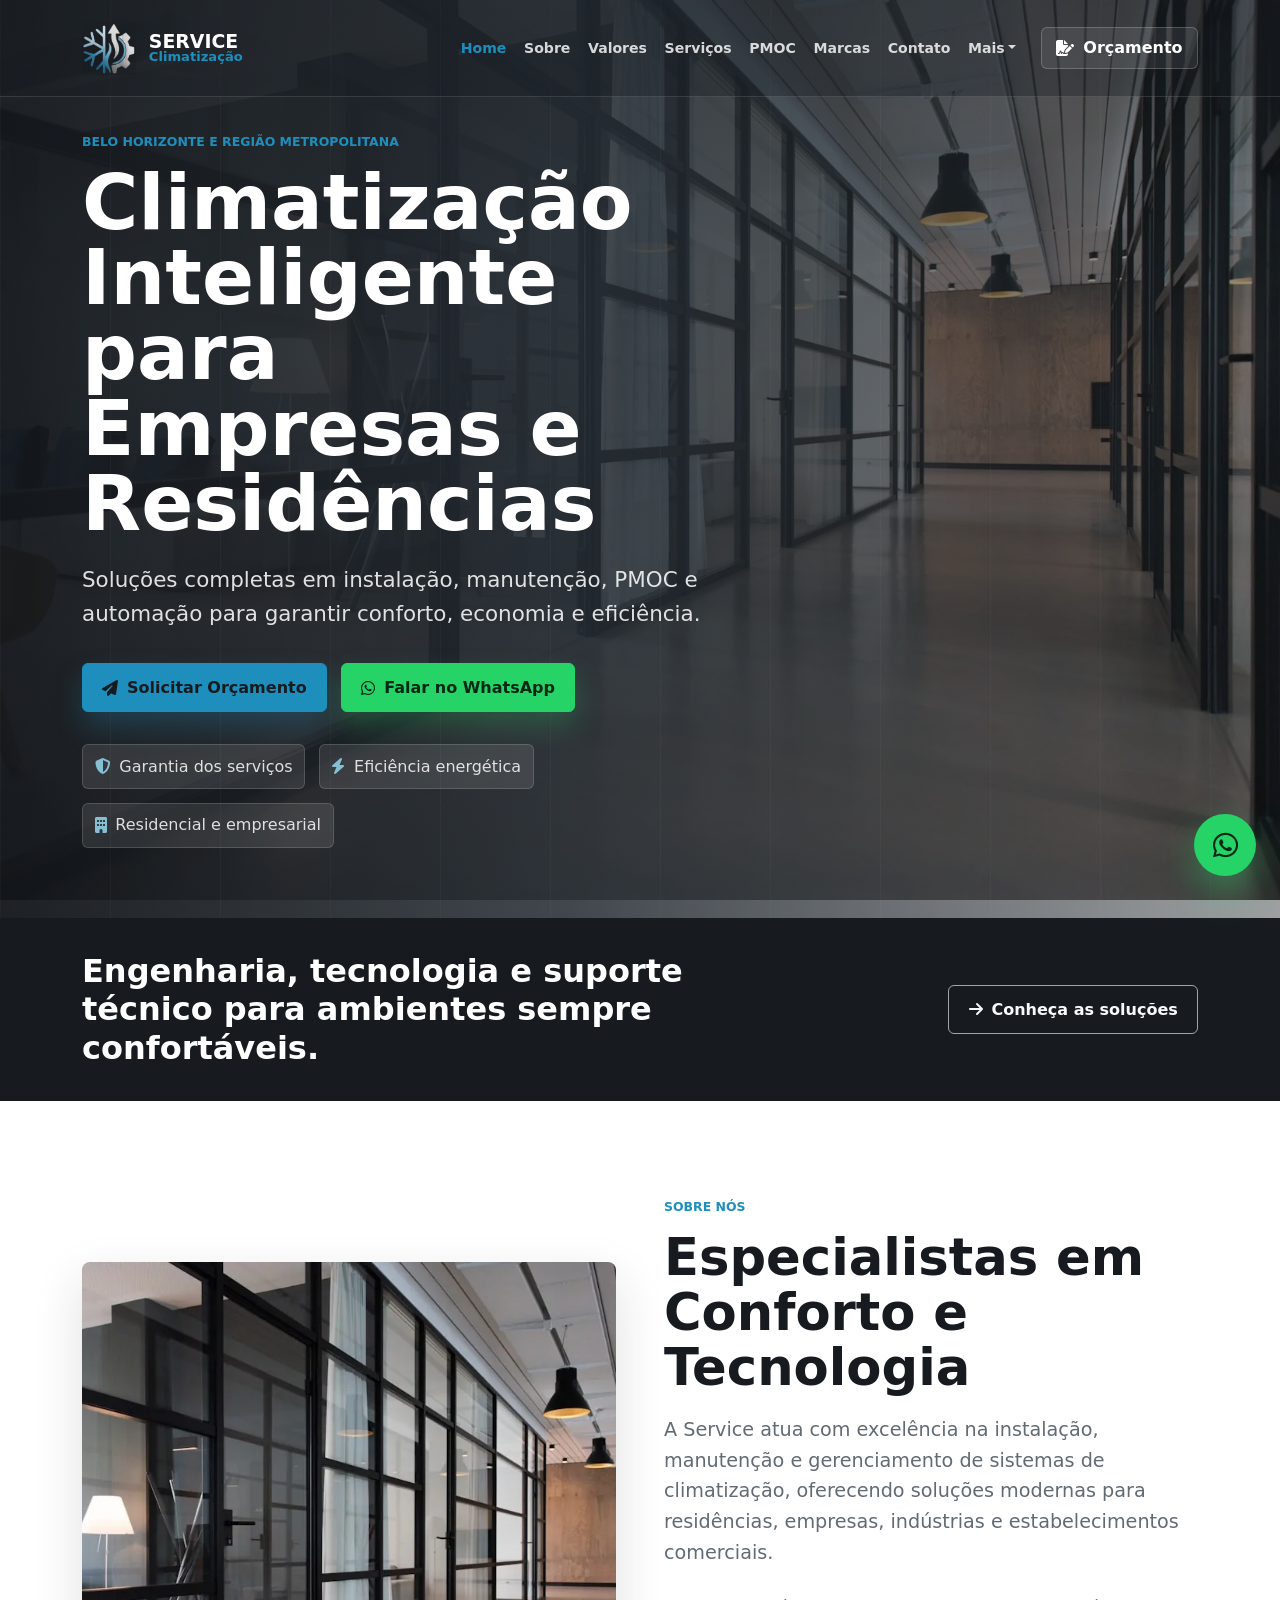
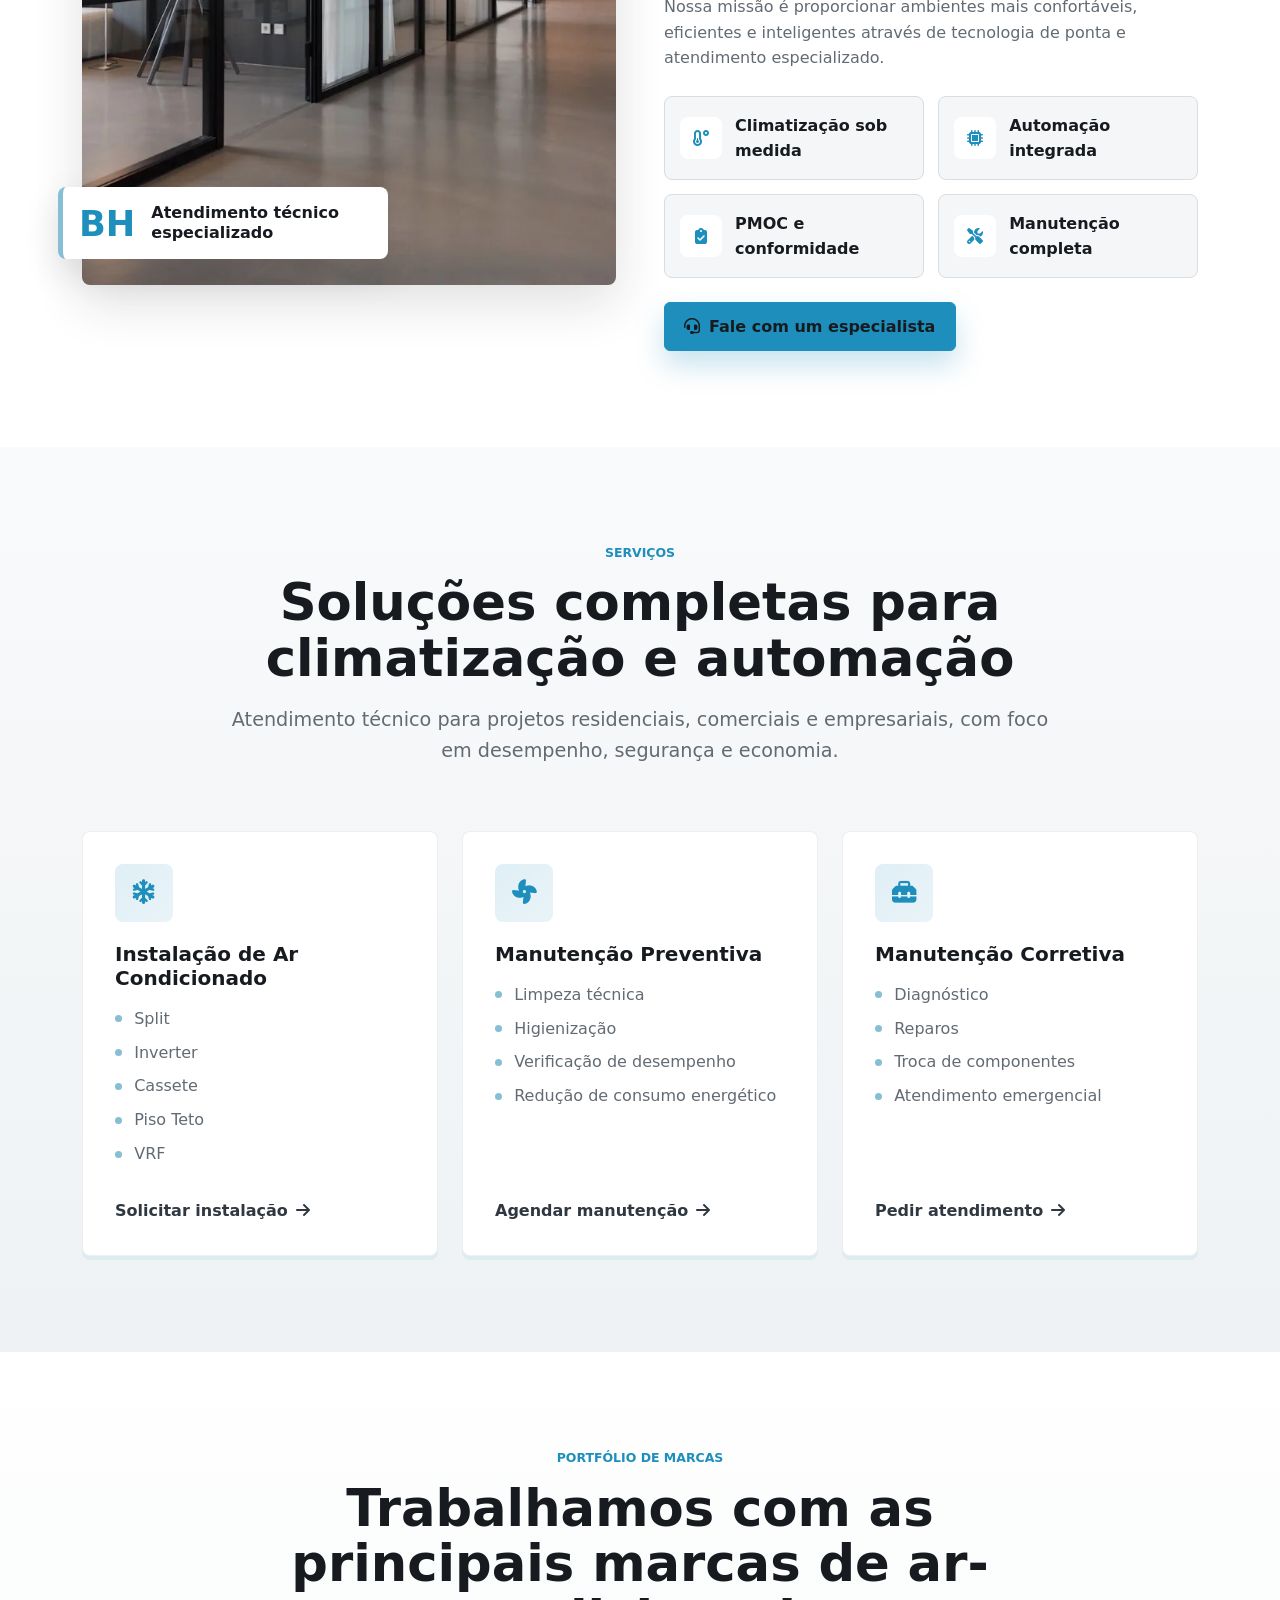
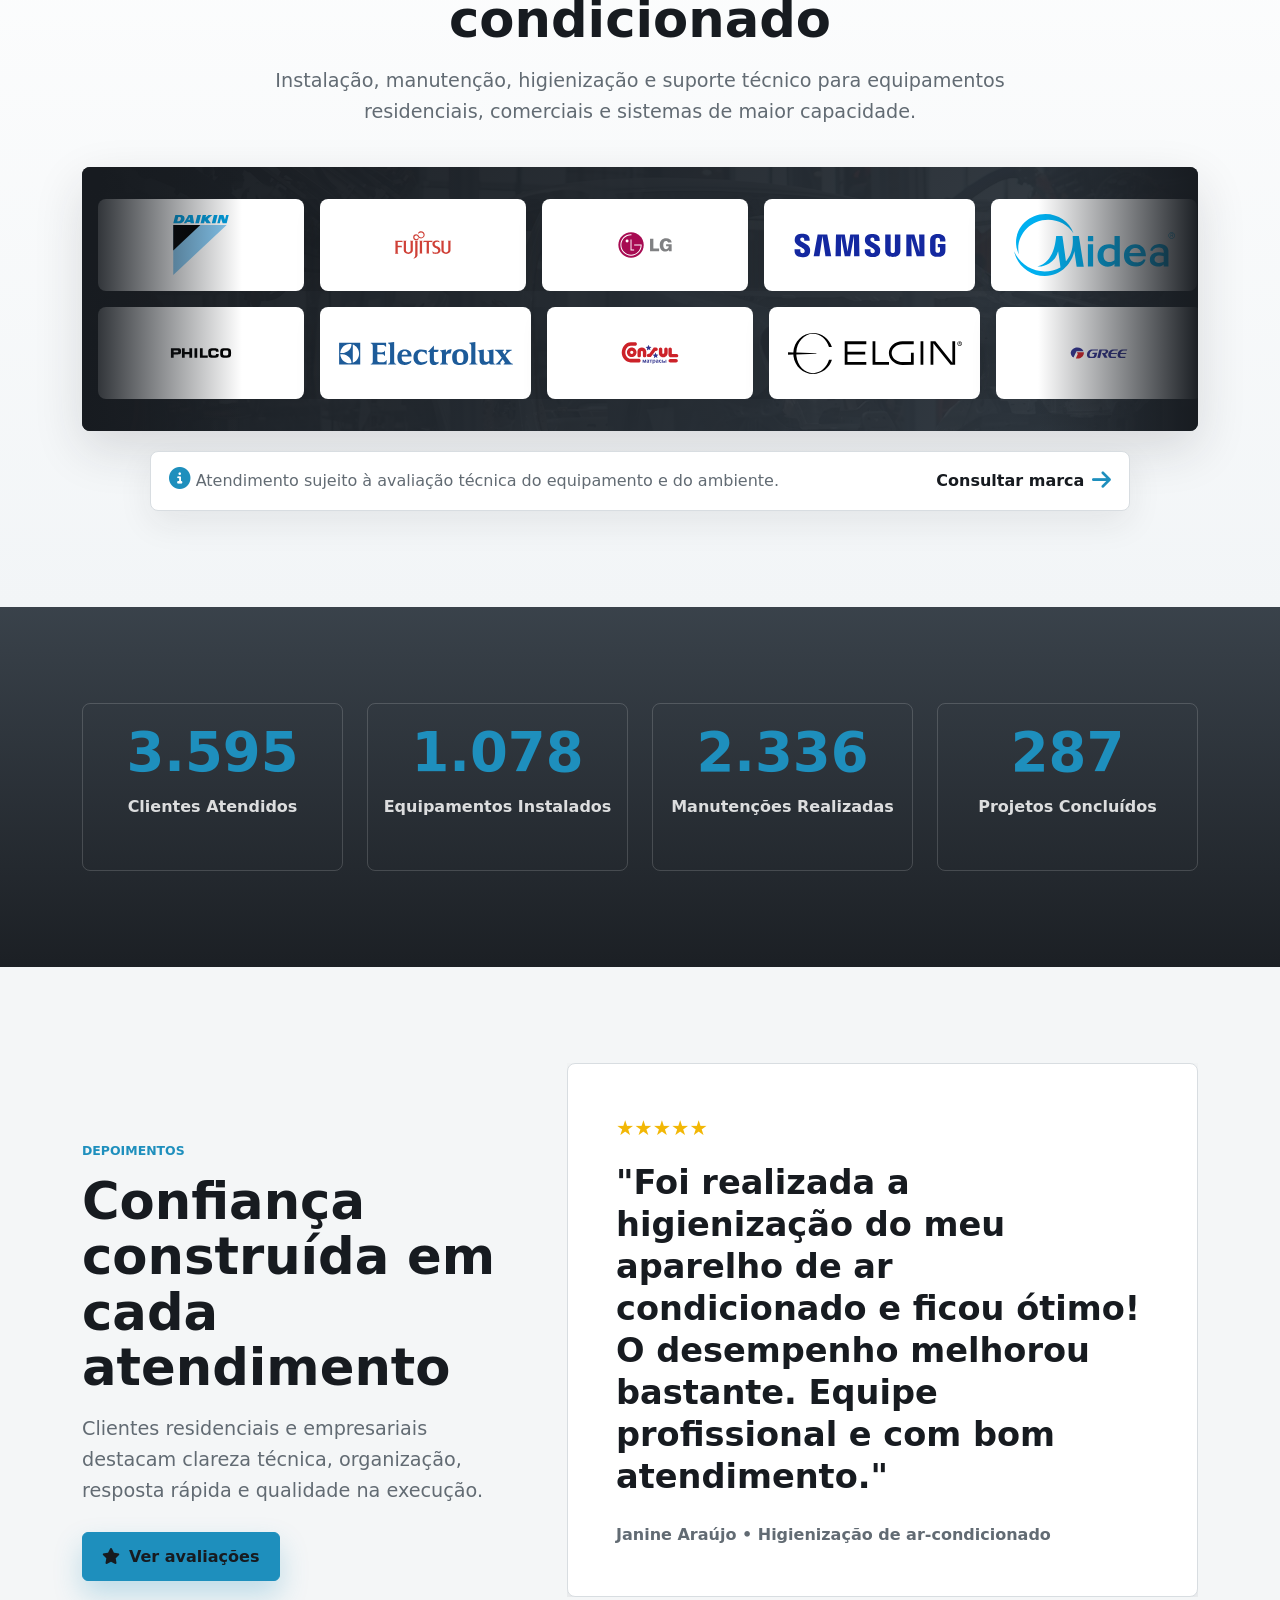
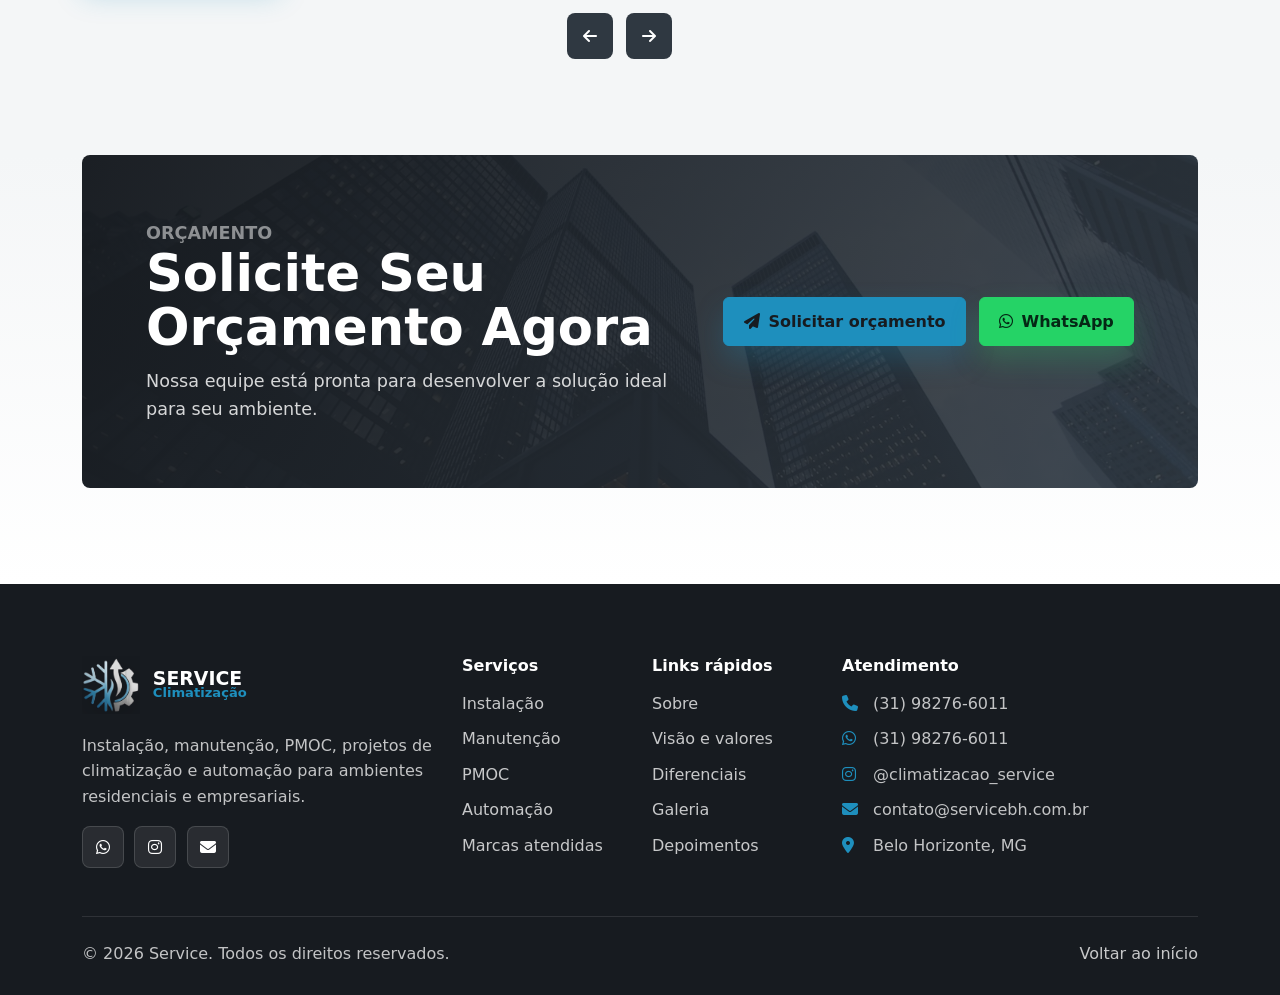
==== commit c5588c8a: "Ajusta marca contador e formulario de contato" ====
--- a/index.html
+++ b/index.html
@@ -3,21 +3,21 @@
               <head>
           <meta charset="utf-8">
           <meta name="viewport" content="width=device-width, initial-scale=1">
-          <title>Service Ar Condicionado | Climatização e Automação em Belo Horizonte</title>
+          <title>Service | Climatização e Automação em Belo Horizonte</title>
           <meta name="description" content="Instalação, manutenção, PMOC, automação e projetos de climatização para empresas e residências em Belo Horizonte e Região Metropolitana.">
           <meta name="keywords" content="Ar Condicionado BH, Climatização BH, PMOC Belo Horizonte, Manutenção de Ar Condicionado, Automação Residencial, Automação Empresarial, Instalação de Ar Condicionado, Climatização Comercial">
-          <meta name="author" content="Service Ar Condicionado Climatização e Automação">
+          <meta name="author" content="Service">
           <meta name="robots" content="index, follow">
           <meta name="theme-color" content="#20252B">
           <link rel="canonical" href="https://servicebh.com.br/">
           <meta property="og:type" content="website">
           <meta property="og:locale" content="pt_BR">
-          <meta property="og:title" content="Service Ar Condicionado | Climatização e Automação em Belo Horizonte">
+          <meta property="og:title" content="Service | Climatização e Automação em Belo Horizonte">
           <meta property="og:description" content="Instalação, manutenção, PMOC, automação e projetos de climatização para empresas e residências em Belo Horizonte e Região Metropolitana.">
           <meta property="og:image" content="https://servicebh.com.br/assets/images/site/hero-office.webp">
           <meta property="og:url" content="https://servicebh.com.br/">
           <meta name="twitter:card" content="summary_large_image">
-          <meta name="twitter:title" content="Service Ar Condicionado | Climatização e Automação em Belo Horizonte">
+          <meta name="twitter:title" content="Service | Climatização e Automação em Belo Horizonte">
           <meta name="twitter:description" content="Instalação, manutenção, PMOC, automação e projetos de climatização para empresas e residências em Belo Horizonte e Região Metropolitana.">
           <meta name="twitter:image" content="https://servicebh.com.br/assets/images/site/hero-office.webp">
           <meta name="referrer" content="strict-origin-when-cross-origin">
@@ -32,7 +32,7 @@
 {
         "@context": "https://schema.org",
         "@type": "HVACBusiness",
-        "name": "Service Ar Condicionado Climatização e Automação",
+        "name": "Service",
         "description": "Instalação, manutenção preventiva, manutenção corretiva, contratos de manutenção, PMOC, projetos de climatização e automação residencial e empresarial em Belo Horizonte e Região Metropolitana.",
         "url": "https://servicebh.com.br/",
         "telephone": "+55 31 98276-6011",
@@ -101,7 +101,7 @@
   </nav>
 </header>
                 <main id="conteudo">
-                  <section id="home" class="hero-section" aria-label="Service Ar Condicionado Climatização e Automação">
+                  <section id="home" class="hero-section" aria-label="Service">
   <div class="hero-overlay"></div>
   <div class="container position-relative">
     <div class="row align-items-center min-vh-hero">
@@ -135,7 +135,7 @@
       <div class="col-lg-6">
         <p class="section-kicker reveal">Sobre nós</p>
         <h2 class="section-title reveal">Especialistas em Conforto e Tecnologia</h2>
-        <p class="section-lead reveal">A Service Ar Condicionado Climatização e Automação atua com excelência na instalação, manutenção e gerenciamento de sistemas de climatização, oferecendo soluções modernas para residências, empresas, indústrias e estabelecimentos comerciais.</p>
+        <p class="section-lead reveal">A Service atua com excelência na instalação, manutenção e gerenciamento de sistemas de climatização, oferecendo soluções modernas para residências, empresas, indústrias e estabelecimentos comerciais.</p>
         <p class="text-muted-custom reveal">Nossa missão é proporcionar ambientes mais confortáveis, eficientes e inteligentes através de tecnologia de ponta e atendimento especializado.</p>
         <div class="about-grid reveal">
           <div><i class="fa-solid fa-temperature-low"></i><span>Climatização sob medida</span></div>
@@ -202,7 +202,7 @@
 <section class="section-padding stats-section">
   <div class="container">
     <div class="row g-4 text-center">
-      <div class="col-6 col-lg-3"><div class="stat-card reveal"><strong class="counter" data-target="850">0</strong><span>Clientes Atendidos</span></div></div>
+      <div class="col-6 col-lg-3"><div class="stat-card reveal"><strong class="counter" data-target="4000">0</strong><span>Clientes Atendidos</span></div></div>
       <div class="col-6 col-lg-3"><div class="stat-card reveal"><strong class="counter" data-target="1200">0</strong><span>Equipamentos Instalados</span></div></div>
       <div class="col-6 col-lg-3"><div class="stat-card reveal"><strong class="counter" data-target="2600">0</strong><span>Manutenções Realizadas</span></div></div>
       <div class="col-6 col-lg-3"><div class="stat-card reveal"><strong class="counter" data-target="320">0</strong><span>Projetos Concluídos</span></div></div>
@@ -250,10 +250,10 @@
           <span class="brand-text"><strong>SERVICE</strong><small>Climatização</small></span>
         </a>
         <p>Instalação, manutenção, PMOC, projetos de climatização e automação para ambientes residenciais e empresariais.</p>
-        <div class="footer-social" aria-label="Canais digitais da Service Ar">
-          <a href="https://wa.me/5531982766011?text=Ol%C3%A1%2C%20gostaria%20de%20fazer%20um%20or%C3%A7amento." target="_blank" rel="noopener noreferrer" aria-label="WhatsApp Service Ar"><i class="fa-brands fa-whatsapp"></i></a>
-          <a href="https://www.instagram.com/climatizacao_service/" target="_blank" rel="noopener noreferrer" aria-label="Instagram Service Ar"><i class="fa-brands fa-instagram"></i></a>
-          <a href="mailto:contato@servicebh.com.br" aria-label="E-mail Service Ar"><i class="fa-solid fa-envelope"></i></a>
+        <div class="footer-social" aria-label="Canais digitais da Service">
+          <a href="https://wa.me/5531982766011?text=Ol%C3%A1%2C%20gostaria%20de%20fazer%20um%20or%C3%A7amento." target="_blank" rel="noopener noreferrer" aria-label="WhatsApp Service"><i class="fa-brands fa-whatsapp"></i></a>
+          <a href="https://www.instagram.com/climatizacao_service/" target="_blank" rel="noopener noreferrer" aria-label="Instagram Service"><i class="fa-brands fa-instagram"></i></a>
+          <a href="mailto:contato@servicebh.com.br" aria-label="E-mail Service"><i class="fa-solid fa-envelope"></i></a>
         </div>
       </div>
       <div class="col-6 col-lg-2">
@@ -288,7 +288,7 @@
       </div>
     </div>
     <div class="footer-bottom">
-      <span>© <span id="currentYear"></span> Service Ar Condicionado Climatização e Automação. Todos os direitos reservados.</span>
+      <span>© <span id="currentYear"></span> Service. Todos os direitos reservados.</span>
       <a href="index.html">Voltar ao início</a>
     </div>
   </div>
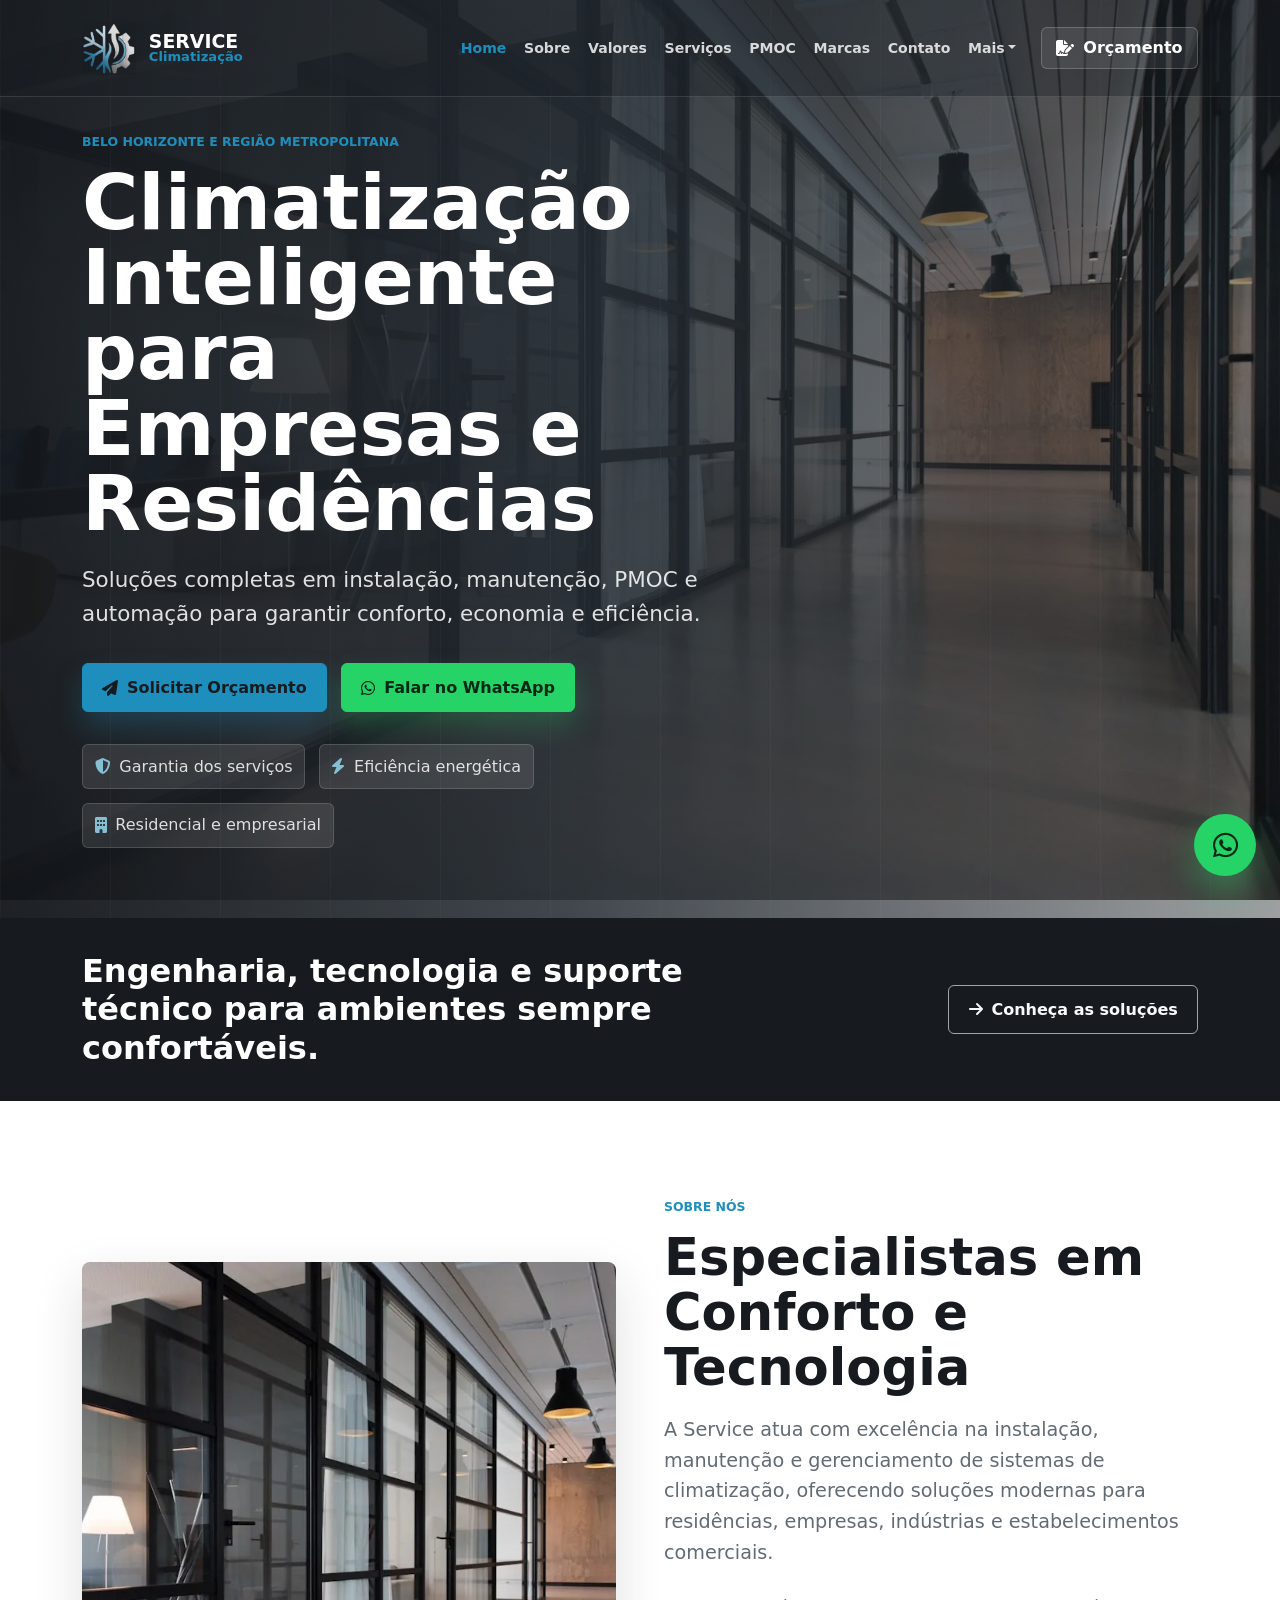
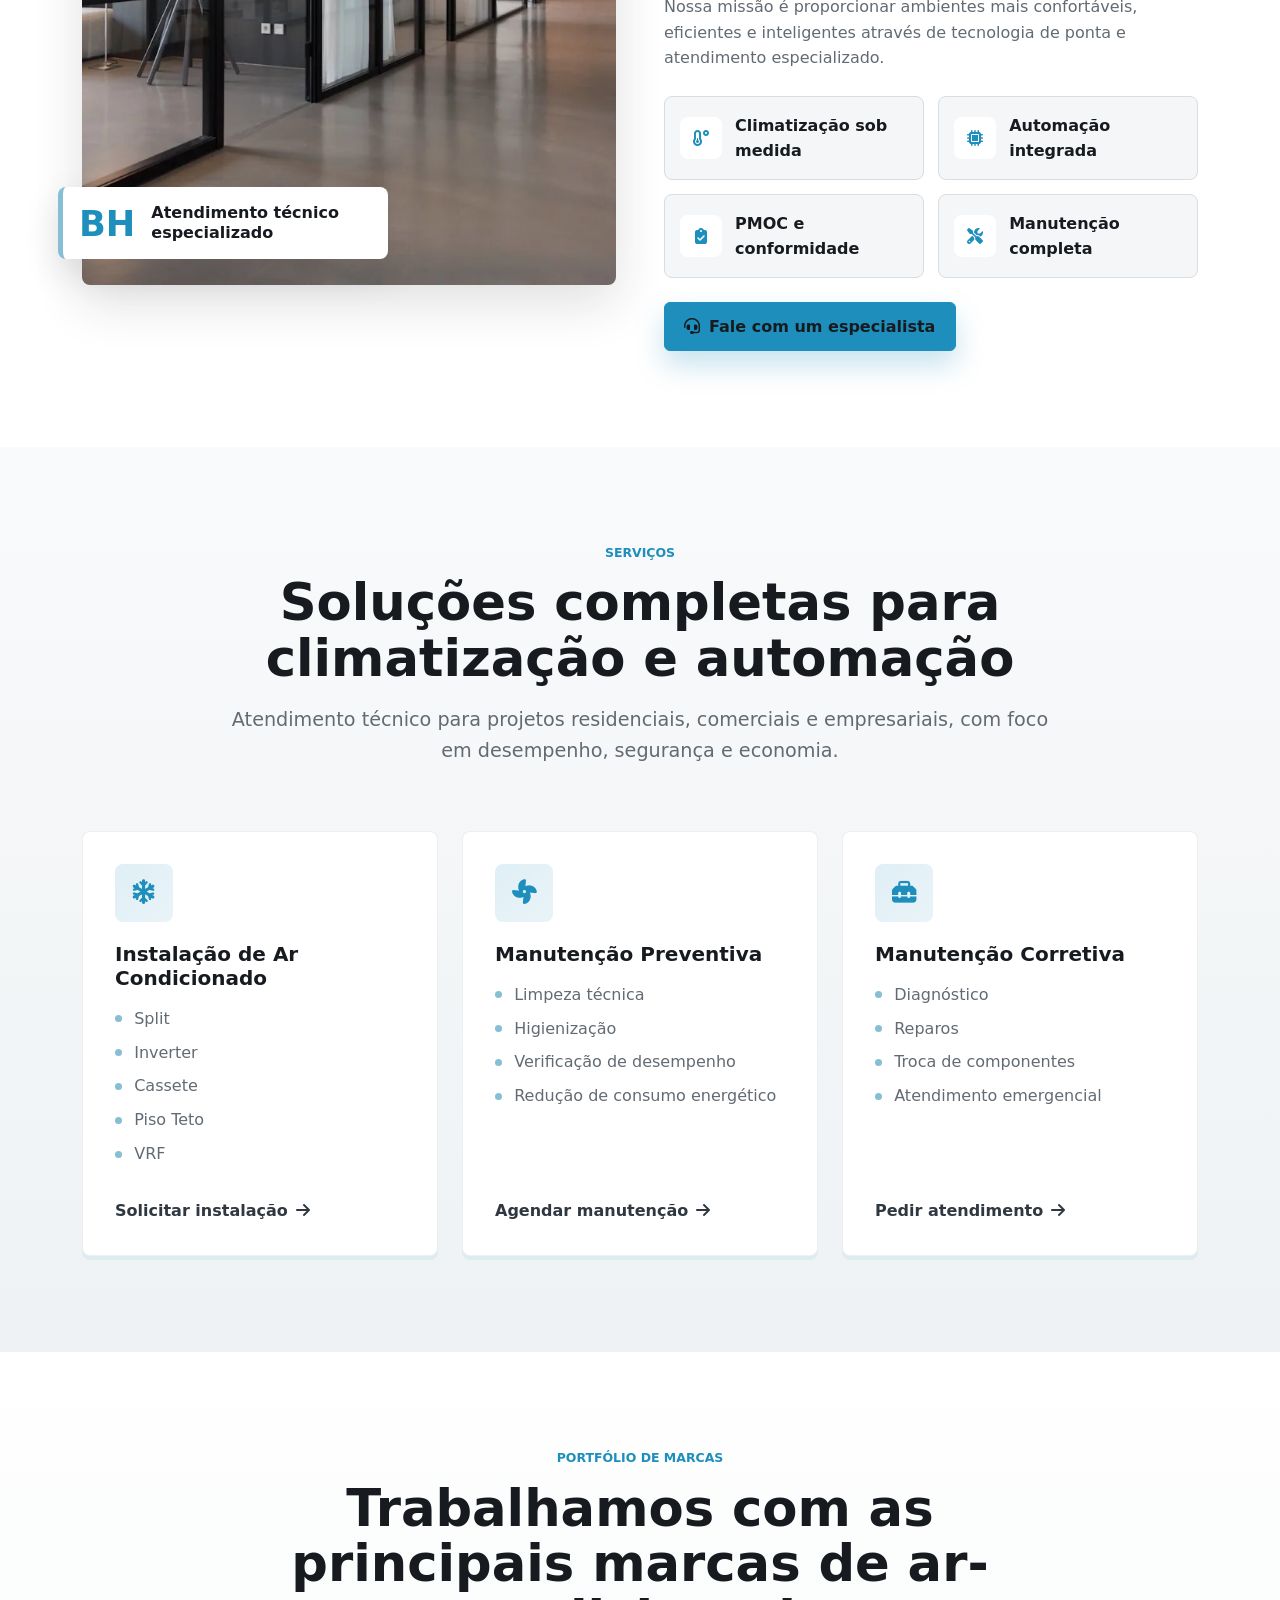
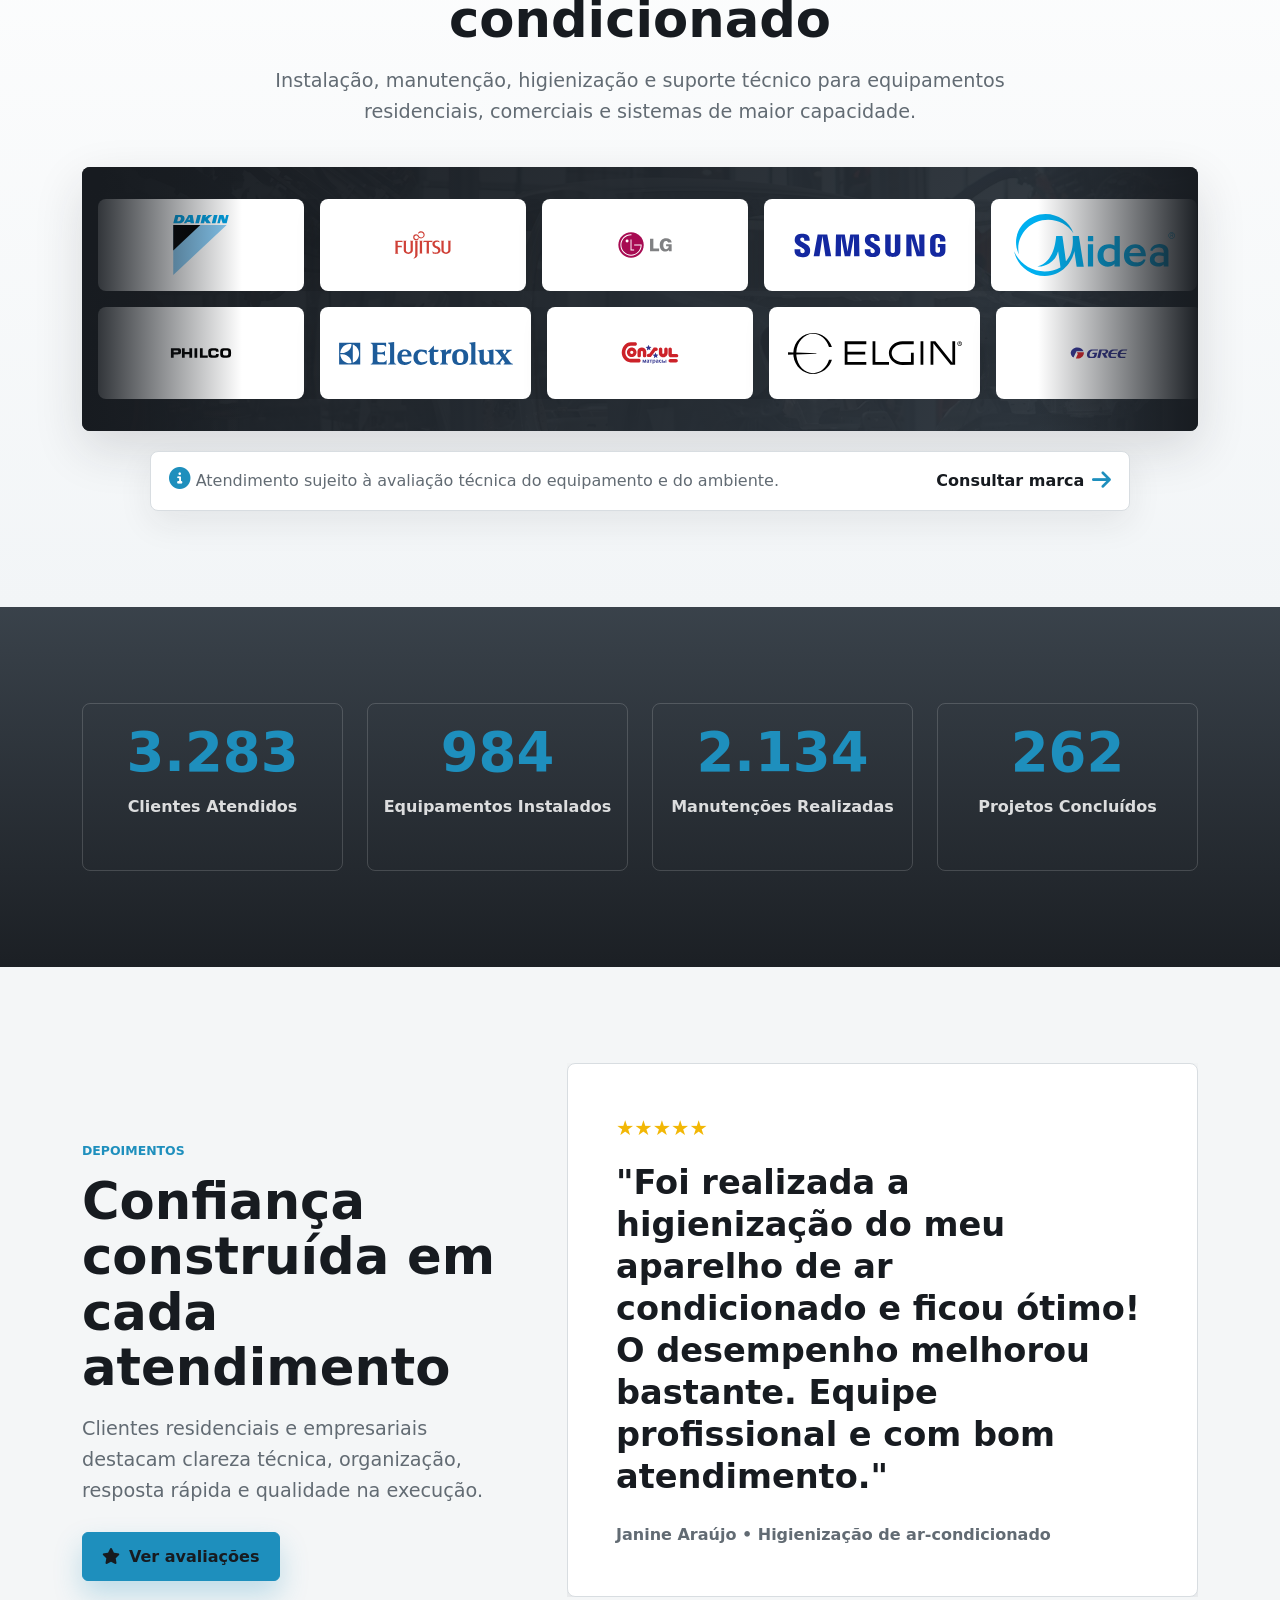
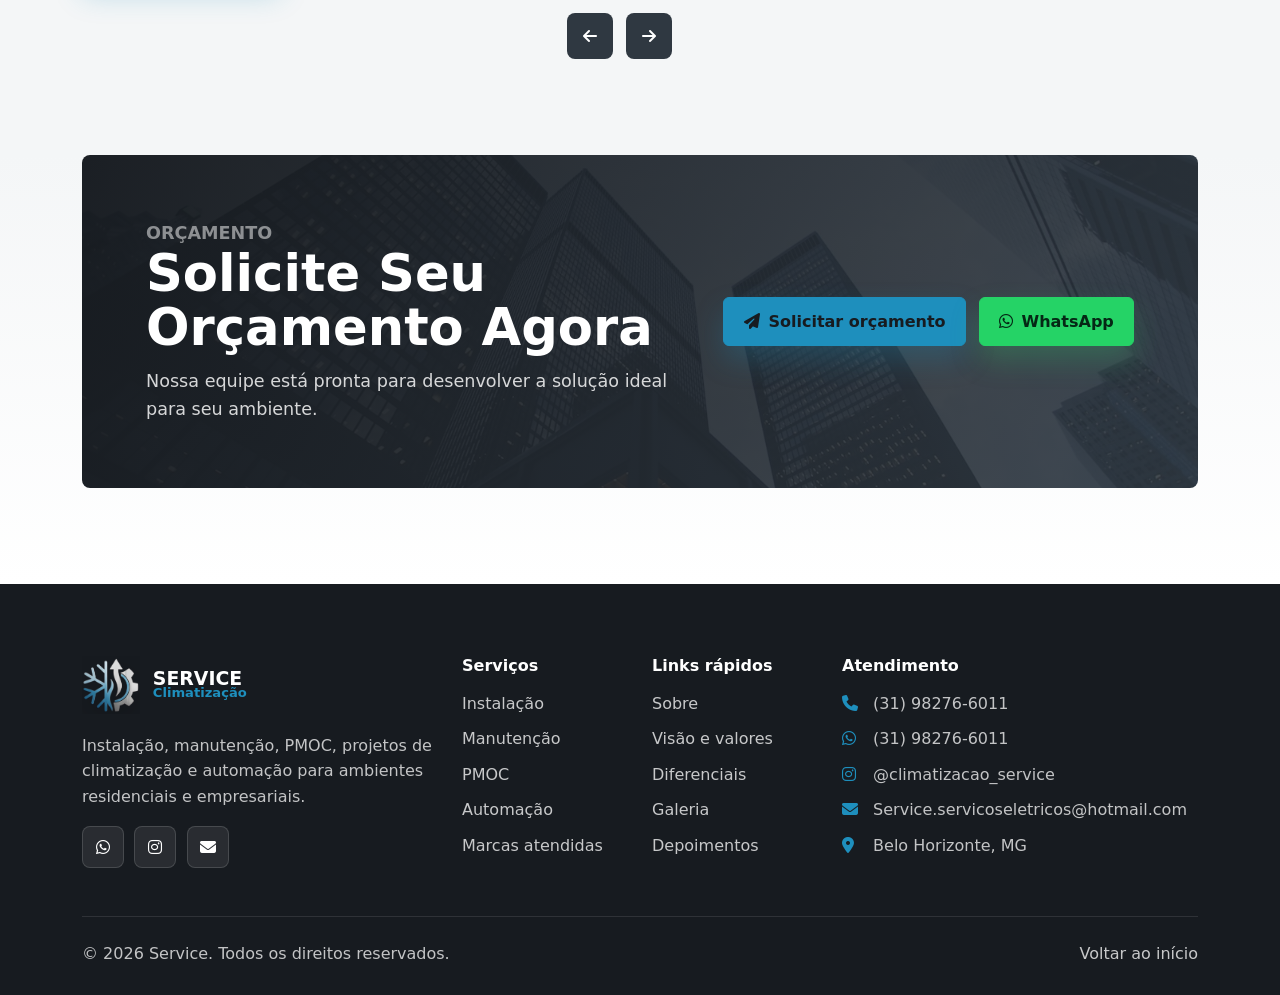
==== commit 5a64960d: "Atualiza email de contato da Service" ====
--- a/index.html
+++ b/index.html
@@ -36,7 +36,7 @@
         "description": "Instalação, manutenção preventiva, manutenção corretiva, contratos de manutenção, PMOC, projetos de climatização e automação residencial e empresarial em Belo Horizonte e Região Metropolitana.",
         "url": "https://servicebh.com.br/",
         "telephone": "+55 31 98276-6011",
-        "email": "contato@servicebh.com.br",
+        "email": "Service.servicoseletricos@hotmail.com",
         "sameAs": [
                 "https://www.instagram.com/climatizacao_service/"
         ],
@@ -253,7 +253,7 @@
         <div class="footer-social" aria-label="Canais digitais da Service">
           <a href="https://wa.me/5531982766011?text=Ol%C3%A1%2C%20gostaria%20de%20fazer%20um%20or%C3%A7amento." target="_blank" rel="noopener noreferrer" aria-label="WhatsApp Service"><i class="fa-brands fa-whatsapp"></i></a>
           <a href="https://www.instagram.com/climatizacao_service/" target="_blank" rel="noopener noreferrer" aria-label="Instagram Service"><i class="fa-brands fa-instagram"></i></a>
-          <a href="mailto:contato@servicebh.com.br" aria-label="E-mail Service"><i class="fa-solid fa-envelope"></i></a>
+          <a href="mailto:Service.servicoseletricos@hotmail.com" aria-label="E-mail Service"><i class="fa-solid fa-envelope"></i></a>
         </div>
       </div>
       <div class="col-6 col-lg-2">
@@ -282,7 +282,7 @@
           <li><i class="fa-solid fa-phone"></i> (31) 98276-6011</li>
           <li><i class="fa-brands fa-whatsapp"></i> (31) 98276-6011</li>
           <li><i class="fa-brands fa-instagram"></i> @climatizacao_service</li>
-          <li><i class="fa-solid fa-envelope"></i> contato@servicebh.com.br</li>
+          <li><i class="fa-solid fa-envelope"></i> Service.servicoseletricos@hotmail.com</li>
           <li><i class="fa-solid fa-location-dot"></i> Belo Horizonte, MG</li>
         </ul>
       </div>
